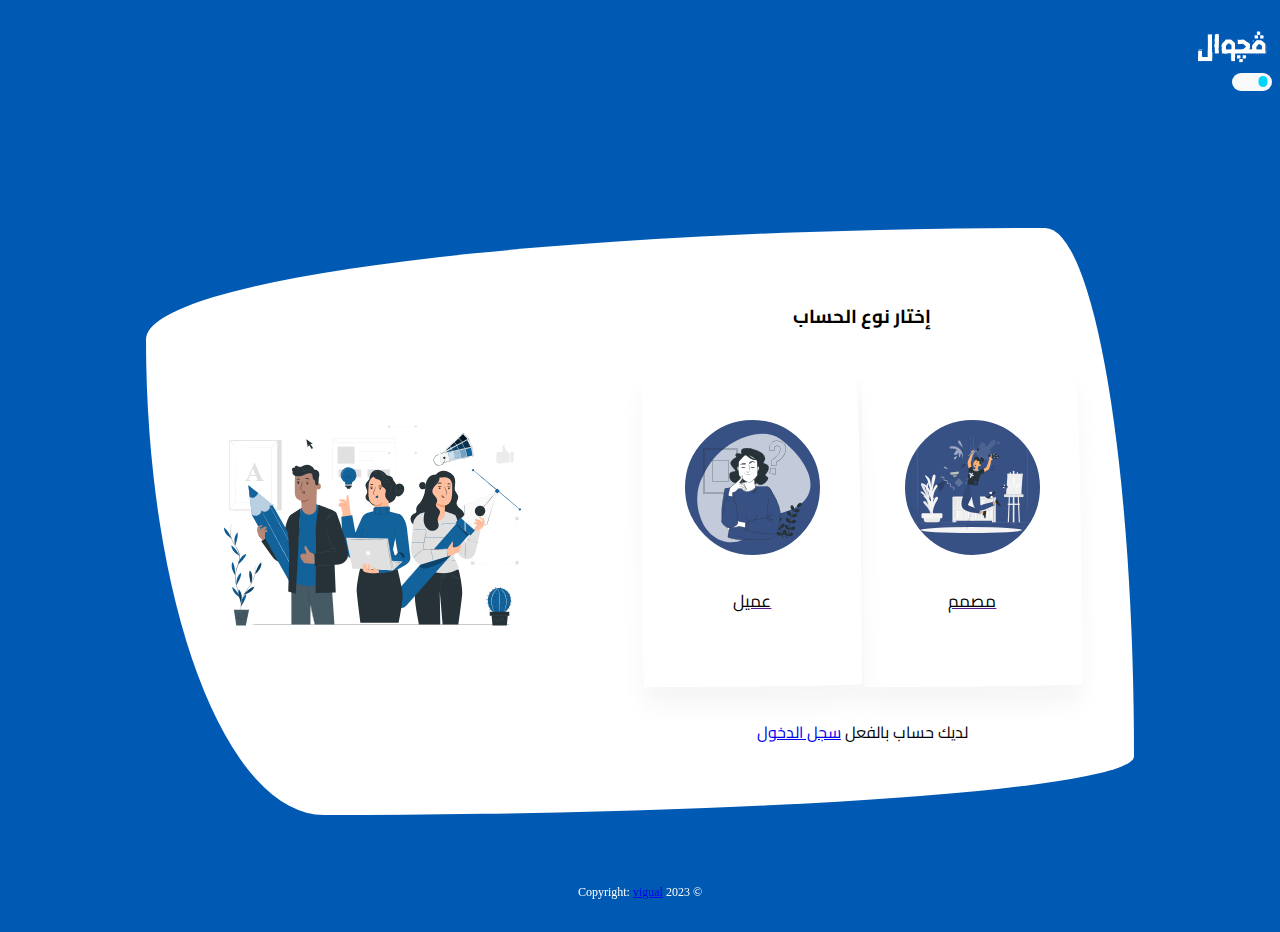
==== choose.html @ bb4239e5 "choose new desing" ====
<!DOCTYPE html>
<html lang="en">
<head>
    <meta charset="UTF-8">
    <meta http-equiv="X-UA-Compatible" content="IE=edge">
    <meta name="viewport" content="width=device-width, initial-scale=1.0">
    <link href="bootstrap/css/bootstrap.min.css" rel="stylesheet">
    <link rel="stylesheet" href="base.css">
    <link rel="icon" type="img/vicon.png" href="/img/vicon.png">

    <title>اختار المستخدم</title>
</head>


<body dir="rtl">
    
    <!-- ======= Header ======= -->
    <header id="header" class="fixed-top header-transparent">
      <div class="container d-flex align-items-center justify-content-between">
        <div class="logo">
          <a href="index.html"
            ><span><img src="img/Vlogo.png" height="220" /></span
          ></a>
        </div>
      <label class="switch">
          <input type="checkbox">
          <span class="slider"></span>
      </label>
      </div>


    </header>
    <!-- End Header -->
  
  
  <main id="main">
    
    <div class="main-container">
      <div class="grid-container-choose">
        <div class="leftchoose" >  
            <h3 class=" titleform d-flex justify-content-center ">إختار نوع الحساب</h3>
              
 
            <div class="choose-area">
                <a href="" id="frbtn"  onclick="frbtn();">
                  <div class="card wallet">
                    
                      <div class="overlay"></div>
                      <div class="circle">
                        
                        <svg class="animated" id="freepik_stories-creative-thinking" xmlns="http://www.w3.org/2000/svg" viewBox="0 0 500 500" version="1.1" xmlns:xlink="http://www.w3.org/1999/xlink" xmlns:svgjs="http://svgjs.com/svgjs"><style>svg#freepik_stories-creative-thinking:not(.animated) .animable {opacity: 0;}svg#freepik_stories-creative-thinking.animated #freepik--background-complete--inject-212 {animation: 1s 1 forwards cubic-bezier(.36,-0.01,.5,1.38) zoomOut;animation-delay: 0s;}svg#freepik_stories-creative-thinking.animated #freepik--Shadow--inject-212 {animation: 1s 1 forwards cubic-bezier(.36,-0.01,.5,1.38) slideLeft;animation-delay: 0s;}svg#freepik_stories-creative-thinking.animated #freepik--Elements--inject-212 {animation: 1s 1 forwards cubic-bezier(.36,-0.01,.5,1.38) fadeIn;animation-delay: 0s;}svg#freepik_stories-creative-thinking.animated #freepik--light-bulb--inject-212 {animation: 1s 1 forwards cubic-bezier(.36,-0.01,.5,1.38) slideUp;animation-delay: 0s;}svg#freepik_stories-creative-thinking.animated #freepik--Character--inject-212 {animation: 1s 1 forwards cubic-bezier(.36,-0.01,.5,1.38) slideLeft;animation-delay: 0s;}svg#freepik_stories-creative-thinking.animated #freepik--Music--inject-212 {animation: 1s 1 forwards cubic-bezier(.36,-0.01,.5,1.38) zoomIn;animation-delay: 0s;}            @keyframes zoomOut {                0% {                    opacity: 0;                    transform: scale(1.5);                }                100% {                    opacity: 1;                    transform: scale(1);                }            }                    @keyframes slideLeft {                0% {                    opacity: 0;                    transform: translateX(-30px);                }                100% {                    opacity: 1;                    transform: translateX(0);                }            }                    @keyframes fadeIn {                0% {                    opacity: 0;                }                100% {                    opacity: 1;                }            }                    @keyframes slideUp {                0% {                    opacity: 0;                    transform: translateY(30px);                }                100% {                    opacity: 1;                    transform: inherit;                }            }                    @keyframes zoomIn {                0% {                    opacity: 0;                    transform: scale(0.5);                }                100% {                    opacity: 1;                    transform: scale(1);                }            }        </style><g id="freepik--background-complete--inject-212" class="animable" style="transform-origin: 250px 228.23px;"><rect x="416.78" y="398.49" width="33.12" height="0.25" style="fill: rgb(235, 235, 235); transform-origin: 433.34px 398.615px;" id="elc2bjkxw6ih6" class="animable"></rect><rect x="322.53" y="401.21" width="8.69" height="0.25" style="fill: rgb(235, 235, 235); transform-origin: 326.875px 401.335px;" id="el07sd6wnhdd3j" class="animable"></rect><rect x="396.59" y="389.21" width="19.19" height="0.25" style="fill: rgb(235, 235, 235); transform-origin: 406.185px 389.335px;" id="elyhimvykmq8n" class="animable"></rect><rect x="52.46" y="390.89" width="43.19" height="0.25" style="fill: rgb(235, 235, 235); transform-origin: 74.055px 391.015px;" id="elxmlm6v12dcm" class="animable"></rect><rect x="104.56" y="390.89" width="6.33" height="0.25" style="fill: rgb(235, 235, 235); transform-origin: 107.725px 391.015px;" id="elwp920eyk4n" class="animable"></rect><rect x="131.47" y="395.11" width="93.68" height="0.25" style="fill: rgb(235, 235, 235); transform-origin: 178.31px 395.235px;" id="elueoxbfmaaq" class="animable"></rect><path d="M237,337.8H43.92a5.71,5.71,0,0,1-5.71-5.71V60.66A5.71,5.71,0,0,1,43.92,55H237a5.71,5.71,0,0,1,5.71,5.71V332.09A5.71,5.71,0,0,1,237,337.8ZM43.92,55.2a5.47,5.47,0,0,0-5.46,5.46V332.09a5.47,5.47,0,0,0,5.46,5.46H237a5.47,5.47,0,0,0,5.46-5.46V60.66A5.47,5.47,0,0,0,237,55.2Z" style="fill: rgb(235, 235, 235); transform-origin: 140.46px 196.4px;" id="elgjzb7s3e7ak" class="animable"></path><path d="M453.31,337.8H260.21a5.72,5.72,0,0,1-5.71-5.71V60.66A5.72,5.72,0,0,1,260.21,55h193.1A5.71,5.71,0,0,1,459,60.66V332.09A5.71,5.71,0,0,1,453.31,337.8ZM260.21,55.2a5.47,5.47,0,0,0-5.46,5.46V332.09a5.47,5.47,0,0,0,5.46,5.46h193.1a5.47,5.47,0,0,0,5.46-5.46V60.66a5.47,5.47,0,0,0-5.46-5.46Z" style="fill: rgb(235, 235, 235); transform-origin: 356.75px 196.4px;" id="elm5crcpo3w" class="animable"></path><rect y="382.4" width="500" height="0.25" style="fill: rgb(235, 235, 235); transform-origin: 250px 382.525px;" id="elily1d2j0gc" class="animable"></rect><rect x="251.51" y="290.46" width="75.81" height="81.59" style="fill: rgb(230, 230, 230); transform-origin: 289.415px 331.255px;" id="ela1005otdm24" class="animable"></rect><rect x="329.36" y="284.39" width="9.53" height="98.25" style="fill: rgb(230, 230, 230); transform-origin: 334.125px 333.515px;" id="el8nhiwotd22n" class="animable"></rect><rect x="263.57" y="296.89" width="6.21" height="30.49" style="fill: rgb(250, 250, 250); transform-origin: 266.675px 312.135px;" id="eluetu9p9kek" class="animable"></rect><rect x="289.33" y="296.89" width="6.21" height="30.49" style="fill: rgb(245, 245, 245); transform-origin: 292.435px 312.135px;" id="eltm3p71wtmns" class="animable"></rect><rect x="269.78" y="299.03" width="6.21" height="28.35" style="fill: rgb(245, 245, 245); transform-origin: 272.885px 313.205px;" id="elgx7d6irnjek" class="animable"></rect><rect x="283.12" y="299.03" width="6.21" height="28.35" style="fill: rgb(250, 250, 250); transform-origin: 286.225px 313.205px;" id="elk1t6x4568eh" class="animable"></rect><rect x="279.1" y="296.89" width="4.01" height="30.49" style="fill: rgb(235, 235, 235); transform-origin: 281.105px 312.135px;" id="el2grvceeglex" class="animable"></rect><rect x="276" y="299.03" width="3.11" height="28.35" style="fill: rgb(250, 250, 250); transform-origin: 277.555px 313.205px;" id="el71rqh8idrcu" class="animable"></rect><rect x="295.54" y="296.89" width="6.21" height="30.49" style="fill: rgb(235, 235, 235); transform-origin: 298.645px 312.135px;" id="elm6dskfxr2ms" class="animable"></rect><rect x="301.75" y="299.03" width="6.21" height="28.35" style="fill: rgb(230, 230, 230); transform-origin: 304.855px 313.205px;" id="elfbi7pd3f5sa" class="animable"></rect><rect x="315.08" y="299.03" width="6.21" height="28.35" style="fill: rgb(230, 230, 230); transform-origin: 318.185px 313.205px;" id="elehnw8xn22xk" class="animable"></rect><rect x="311.07" y="296.89" width="4.01" height="30.49" style="fill: rgb(250, 250, 250); transform-origin: 313.075px 312.135px;" id="elxdbqsjlxh5d" class="animable"></rect><rect x="307.96" y="299.03" width="3.11" height="28.35" style="fill: rgb(235, 235, 235); transform-origin: 309.515px 313.205px;" id="el2rclcc15cz2" class="animable"></rect><rect x="321.29" y="297.61" width="3.11" height="29.77" style="fill: rgb(250, 250, 250); transform-origin: 322.845px 312.495px;" id="elymi4nn164di" class="animable"></rect><g id="el2qlfig3l85v"><rect x="318.19" y="337.75" width="6.21" height="30.49" style="fill: rgb(250, 250, 250); transform-origin: 321.295px 352.995px; transform: rotate(180deg);" class="animable"></rect></g><g id="ellrxq02xv9k"><rect x="292.43" y="337.75" width="6.21" height="30.49" style="fill: rgb(250, 250, 250); transform-origin: 295.535px 352.995px; transform: rotate(180deg);" class="animable"></rect></g><g id="elj87jf895xp8"><rect x="311.98" y="339.9" width="6.21" height="28.35" style="fill: rgb(240, 240, 240); transform-origin: 315.085px 354.075px; transform: rotate(180deg);" class="animable"></rect></g><g id="elh3floibbeei"><rect x="298.64" y="339.9" width="6.21" height="28.35" style="fill: rgb(235, 235, 235); transform-origin: 301.745px 354.075px; transform: rotate(180deg);" class="animable"></rect></g><g id="elnevyqowcacl"><rect x="304.86" y="337.75" width="4.01" height="30.49" style="fill: rgb(250, 250, 250); transform-origin: 306.865px 352.995px; transform: rotate(180deg);" class="animable"></rect></g><g id="el8nak042ghga"><rect x="308.87" y="339.9" width="3.11" height="28.35" style="fill: rgb(245, 245, 245); transform-origin: 310.425px 354.075px; transform: rotate(180deg);" class="animable"></rect></g><g id="el0m0ki7bm6szj"><rect x="286.22" y="337.75" width="6.21" height="30.49" style="fill: rgb(235, 235, 235); transform-origin: 289.325px 352.995px; transform: rotate(180deg);" class="animable"></rect></g><g id="elfvo8hl8vru"><rect x="280.01" y="339.9" width="6.21" height="28.35" style="fill: rgb(245, 245, 245); transform-origin: 283.115px 354.075px; transform: rotate(180deg);" class="animable"></rect></g><g id="elevjcmsxxb4"><rect x="266.68" y="339.9" width="6.21" height="28.35" style="fill: rgb(230, 230, 230); transform-origin: 269.785px 354.075px; transform: rotate(180deg);" class="animable"></rect></g><g id="eljdteqcqk5"><rect x="272.89" y="337.75" width="4.01" height="30.49" style="fill: rgb(250, 250, 250); transform-origin: 274.895px 352.995px; transform: rotate(180deg);" class="animable"></rect></g><g id="elwuec5hrf7rk"><rect x="259.56" y="337.75" width="4.01" height="30.49" style="fill: rgb(250, 250, 250); transform-origin: 261.565px 352.995px; transform: rotate(180deg);" class="animable"></rect></g><g id="el2kj4ceismph"><rect x="276.9" y="339.9" width="3.11" height="28.35" style="fill: rgb(235, 235, 235); transform-origin: 278.455px 354.075px; transform: rotate(180deg);" class="animable"></rect></g><g id="eld37hiaw5k8"><rect x="263.57" y="338.48" width="3.11" height="29.77" style="fill: rgb(240, 240, 240); transform-origin: 265.125px 353.365px; transform: rotate(180deg);" class="animable"></rect></g><path d="M326.93,284.39H249.11v92.75h75.28v5.51h5.08V284.39Zm-2.54,83.86H253.9V332.49h70.49Zm0-40.84H253.9V293.29h70.49Z" style="fill: rgb(240, 240, 240); transform-origin: 289.29px 333.52px;" id="elwruor4vrt1" class="animable"></path><g id="el0k2rw2mlc00e"><rect x="175.58" y="290.46" width="75.81" height="81.59" style="fill: rgb(230, 230, 230); transform-origin: 213.485px 331.255px; transform: rotate(180deg);" class="animable"></rect></g><g id="elpzko0p768h"><rect x="178.49" y="376.14" width="9.53" height="6.5" style="fill: rgb(230, 230, 230); transform-origin: 183.255px 379.39px; transform: rotate(180deg);" class="animable"></rect></g><g id="elqpen4clywf"><rect x="242.62" y="296.89" width="6.21" height="30.49" style="fill: rgb(250, 250, 250); transform-origin: 245.725px 312.135px; transform: rotate(180deg);" class="animable"></rect></g><g id="elcu4kdlhkgyi"><rect x="216.86" y="296.89" width="6.21" height="30.49" style="fill: rgb(245, 245, 245); transform-origin: 219.965px 312.135px; transform: rotate(180deg);" class="animable"></rect></g><g id="el0h1qweevz7mn"><rect x="236.41" y="299.03" width="6.21" height="28.35" style="fill: rgb(245, 245, 245); transform-origin: 239.515px 313.205px; transform: rotate(180deg);" class="animable"></rect></g><g id="eli6eiq9qkx5a"><rect x="223.07" y="299.03" width="6.21" height="28.35" style="fill: rgb(250, 250, 250); transform-origin: 226.175px 313.205px; transform: rotate(180deg);" class="animable"></rect></g><g id="elg2ktb885dgq"><rect x="229.29" y="296.89" width="4.01" height="30.49" style="fill: rgb(235, 235, 235); transform-origin: 231.295px 312.135px; transform: rotate(180deg);" class="animable"></rect></g><g id="elwzmx80556yb"><rect x="233.3" y="299.03" width="3.11" height="28.35" style="fill: rgb(250, 250, 250); transform-origin: 234.855px 313.205px; transform: rotate(180deg);" class="animable"></rect></g><g id="el1z8hg0q3k2a"><rect x="214.75" y="296.89" width="6.21" height="30.49" style="fill: rgb(235, 235, 235); transform-origin: 217.855px 312.135px; transform: rotate(180deg);" class="animable"></rect></g><g id="el7g3nuru81ao"><rect x="208.54" y="299.03" width="6.21" height="28.35" style="fill: rgb(230, 230, 230); transform-origin: 211.645px 313.205px; transform: rotate(180deg);" class="animable"></rect></g><g id="elx9yh20mw0r"><rect x="195.2" y="299.03" width="6.21" height="28.35" style="fill: rgb(230, 230, 230); transform-origin: 198.305px 313.205px; transform: rotate(180deg);" class="animable"></rect></g><g id="el6vfhdmz7pyv"><rect x="201.42" y="296.89" width="4.01" height="30.49" style="fill: rgb(250, 250, 250); transform-origin: 203.425px 312.135px; transform: rotate(180deg);" class="animable"></rect></g><g id="el4tmvkv0g2a6"><rect x="205.43" y="299.03" width="3.11" height="28.35" style="fill: rgb(235, 235, 235); transform-origin: 206.985px 313.205px; transform: rotate(180deg);" class="animable"></rect></g><g id="elk3taqou1zql"><rect x="192.1" y="297.61" width="3.11" height="29.77" style="fill: rgb(245, 245, 245); transform-origin: 193.655px 312.495px; transform: rotate(180deg);" class="animable"></rect></g><rect x="189.18" y="337.75" width="6.21" height="30.49" style="fill: rgb(250, 250, 250); transform-origin: 192.285px 352.995px;" id="elr0mn7ctwp4s" class="animable"></rect><rect x="214.94" y="337.75" width="6.21" height="30.49" style="fill: rgb(250, 250, 250); transform-origin: 218.045px 352.995px;" id="eltosc7775l1" class="animable"></rect><rect x="195.39" y="339.9" width="6.21" height="28.35" style="fill: rgb(245, 245, 245); transform-origin: 198.495px 354.075px;" id="el0rukq4jto408" class="animable"></rect><rect x="208.72" y="339.9" width="6.21" height="28.35" style="fill: rgb(235, 235, 235); transform-origin: 211.825px 354.075px;" id="ellyo97if1smp" class="animable"></rect><rect x="204.71" y="337.75" width="4.01" height="30.49" style="fill: rgb(250, 250, 250); transform-origin: 206.715px 352.995px;" id="eljdi1kiwv2h" class="animable"></rect><rect x="201.6" y="339.9" width="3.11" height="28.35" style="fill: rgb(245, 245, 245); transform-origin: 203.155px 354.075px;" id="elu1eta369qj" class="animable"></rect><rect x="217.05" y="337.75" width="6.21" height="30.49" style="fill: rgb(235, 235, 235); transform-origin: 220.155px 352.995px;" id="el1ukmkpjx0wt" class="animable"></rect><rect x="223.26" y="339.9" width="6.21" height="28.35" style="fill: rgb(245, 245, 245); transform-origin: 226.365px 354.075px;" id="eltglg3yrd1l" class="animable"></rect><rect x="236.59" y="339.9" width="6.21" height="28.35" style="fill: rgb(230, 230, 230); transform-origin: 239.695px 354.075px;" id="elthb6rap07yr" class="animable"></rect><rect x="232.58" y="337.75" width="4.01" height="30.49" style="fill: rgb(250, 250, 250); transform-origin: 234.585px 352.995px;" id="el4r2wasf0zrc" class="animable"></rect><rect x="245.09" y="337.75" width="4.01" height="30.49" style="fill: rgb(250, 250, 250); transform-origin: 247.095px 352.995px;" id="elp6jad0wmlp" class="animable"></rect><rect x="229.47" y="339.9" width="3.11" height="28.35" style="fill: rgb(235, 235, 235); transform-origin: 231.025px 354.075px;" id="elaun1dua87fe" class="animable"></rect><rect x="242.81" y="338.48" width="3.11" height="29.77" style="fill: rgb(235, 235, 235); transform-origin: 244.365px 353.365px;" id="el87cd9k58q0h" class="animable"></rect><path d="M173.42,284.39v98.26h5.08v-5.51h75.28V284.39H173.42Zm5.08,48.1H249v35.76H178.5Zm0-39.2H249v34.12H178.5Z" style="fill: rgb(240, 240, 240); transform-origin: 213.6px 333.52px;" id="elsln2sw2pnqb" class="animable"></path><rect x="403.78" y="186.52" width="6.18" height="196.12" style="fill: rgb(235, 235, 235); transform-origin: 406.87px 284.58px;" id="elwnyiyao2g0a" class="animable"></rect><polygon points="388.97 382.65 384.53 382.65 392.28 191.52 396.71 191.52 388.97 382.65" style="fill: rgb(235, 235, 235); transform-origin: 390.62px 287.085px;" id="el78qz5ofyynb" class="animable"></polygon><polygon points="426.53 382.65 430.96 382.65 423.22 191.52 418.78 191.52 426.53 382.65" style="fill: rgb(235, 235, 235); transform-origin: 424.87px 287.085px;" id="eluf5q100dgh" class="animable"></polygon><polygon points="436.1 276.92 378.18 276.92 383.76 197.16 441.68 197.16 436.1 276.92" style="fill: rgb(240, 240, 240); transform-origin: 409.93px 237.04px;" id="elw3d9g3m314o" class="animable"></polygon><polygon points="383.2 205.07 391.66 197.16 383.76 197.16 383.2 205.07" style="fill: rgb(230, 230, 230); transform-origin: 387.43px 201.115px;" id="elb9b7jfm4319" class="animable"></polygon><polygon points="433.77 197.16 441.13 205.07 441.68 197.16 433.77 197.16" style="fill: rgb(230, 230, 230); transform-origin: 437.725px 201.115px;" id="elqob1wyhsj9" class="animable"></polygon><polygon points="378.18 276.92 386.09 276.92 378.73 269.01 378.18 276.92" style="fill: rgb(230, 230, 230); transform-origin: 382.135px 272.965px;" id="elywoo5dmbgtj" class="animable"></polygon><polygon points="436.66 269.01 428.2 276.92 436.1 276.92 436.66 269.01" style="fill: rgb(230, 230, 230); transform-origin: 432.43px 272.965px;" id="el7dq5b44hgkh" class="animable"></polygon><path d="M400,258s-16.94-17.41-10.94-23.48S400,258,400,258Z" style="fill: rgb(245, 245, 245); transform-origin: 393.887px 245.849px;" id="elzjemdru11zb" class="animable"></path><path d="M404.2,250.13s-3.29-38.7,5.64-37.7S404.2,250.13,404.2,250.13Z" style="fill: rgb(250, 250, 250); transform-origin: 408.172px 231.27px;" id="el6jk5pd4cp7o" class="animable"></path><path d="M410.26,254.33S421,233,429.78,237,410.26,254.33,410.26,254.33Z" style="fill: rgb(250, 250, 250); transform-origin: 420.865px 245.415px;" id="el7t6azbkailk" class="animable"></path><rect x="370.49" y="275.98" width="74.03" height="10.51" style="fill: rgb(230, 230, 230); transform-origin: 407.505px 281.235px;" id="el171vy0aa76s" class="animable"></rect><rect x="384.63" y="311.49" width="46.06" height="5.01" style="fill: rgb(240, 240, 240); transform-origin: 407.66px 313.995px;" id="el7xl59912gi" class="animable"></rect><path d="M94.38,350.14s-7.28-34.39,6-53-12-.22-14.89,17.22c0,0-4.35-31.18,8.51-53.12s-11.2-3.93-13.24,18.68c0,0-3.94-27.82,2-43.46s-4.37-5.58-8.32,4.22,1.23,34.07,1.23,34.07-10.31-44.87-20.07-41.3,14.59,33,18,48.27c0,0-11.51-20.59-20.24-16.3S66.8,271.81,77,302.5l3.58,14.39S70,296.58,63.05,303,83.59,320.46,90,351.24Z" style="fill: rgb(235, 235, 235); transform-origin: 77.7889px 289.789px;" id="elf7kivd59n7o" class="animable"></path><path d="M63.86,360.65h63a0,0,0,0,1,0,0v11a11,11,0,0,1-11,11h-41a11,11,0,0,1-11-11v-11A0,0,0,0,1,63.86,360.65Z" style="fill: rgb(235, 235, 235); transform-origin: 95.36px 371.65px;" id="elco87oxyy9l5" class="animable"></path><rect x="55.61" y="347.95" width="79.5" height="19.7" rx="4.21" style="fill: rgb(245, 245, 245); transform-origin: 95.36px 357.8px;" id="elu1uny8u9qi" class="animable"></rect><path d="M93,352.12s-1.53-43.36-23-61.73,14.29-3.82,23,16.2c0,0-4.08-38.65-26-61.09s12.25-8,21.43,18.43c0,0-3.57-34.5-15.3-51.47s3.57-8,11.22,2.58S93,256.21,93,256.21s-1-56.82,11.74-55.45S97,244.6,97.54,263.93c0,0,7.66-28.09,19.39-25.56s-14.28,11.72-17.35,51.51v18.3s6.64-27.48,16.84-21.87-19.39,27-17.86,65.81Z" style="fill: rgb(245, 245, 245); transform-origin: 89.8685px 276.428px;" id="elercj9mo4t8" class="animable"></path></g><g id="freepik--Shadow--inject-212" class="animable" style="transform-origin: 245.18px 412.39px;"><ellipse id="freepik--path--inject-212" cx="245.18" cy="412.39" rx="193.89" ry="11.32" style="fill: rgb(245, 245, 245); transform-origin: 245.18px 412.39px;" class="animable"></ellipse></g><g id="freepik--Elements--inject-212" class="animable" style="transform-origin: 239.14px 174.363px;"><polygon points="127.18 268.16 113.47 236.36 155.89 218.07 127.18 268.16" style="fill: rgb(56, 81, 133); transform-origin: 134.68px 243.115px;" id="elqmiuwgfqdbb" class="animable"></polygon><g id="elahnmcs7gmxq"><polygon points="127.18 268.16 113.47 236.36 155.89 218.07 127.18 268.16" style="opacity: 0.2; transform-origin: 134.68px 243.115px;" class="animable"></polygon></g><path d="M190.34,274a17.39,17.39,0,1,1-31.9-13.87Z" style="fill: rgb(56, 81, 133); transform-origin: 173.669px 272.294px;" id="elux6ztlmcsnb" class="animable"></path><path d="M180.13,260.85h-2.4V251a1.56,1.56,0,0,0-1.55-1.55h-7.1a4,4,0,0,1-4-3.95v-7.1a1.56,1.56,0,0,0-1.55-1.55h-7.1a4,4,0,0,1-3.95-3.95v-7.1a1.56,1.56,0,0,0-1.55-1.55h-7.1a4,4,0,0,1-3.95-4v-7.1a1.56,1.56,0,0,0-1.56-1.55h-9.88v-2.4h9.88a4,4,0,0,1,4,3.95v7.1a1.54,1.54,0,0,0,1.55,1.55H151a4,4,0,0,1,4,3.95v7.1a1.54,1.54,0,0,0,1.55,1.55h7.1a4,4,0,0,1,3.95,4v7.1a1.54,1.54,0,0,0,1.55,1.55h7.1a4,4,0,0,1,3.95,4Z" style="fill: rgb(56, 81, 133); transform-origin: 154.32px 235.025px;" id="elyy8qhpd4mm" class="animable"></path><g id="eldf9naxbr9f"><g style="opacity: 0.5; transform-origin: 154.32px 235.025px;" class="animable"><path d="M180.13,260.85h-2.4V251a1.56,1.56,0,0,0-1.55-1.55h-7.1a4,4,0,0,1-4-3.95v-7.1a1.56,1.56,0,0,0-1.55-1.55h-7.1a4,4,0,0,1-3.95-3.95v-7.1a1.56,1.56,0,0,0-1.55-1.55h-7.1a4,4,0,0,1-3.95-4v-7.1a1.56,1.56,0,0,0-1.56-1.55h-9.88v-2.4h9.88a4,4,0,0,1,4,3.95v7.1a1.54,1.54,0,0,0,1.55,1.55H151a4,4,0,0,1,4,3.95v7.1a1.54,1.54,0,0,0,1.55,1.55h7.1a4,4,0,0,1,3.95,4v7.1a1.54,1.54,0,0,0,1.55,1.55h7.1a4,4,0,0,1,3.95,4Z" style="fill: rgb(255, 255, 255); transform-origin: 154.32px 235.025px;" id="elujl8subeazo" class="animable"></path></g></g><g id="el3jd9wie0zt3"><rect x="185.91" y="219.72" width="23.74" height="23.74" style="fill: rgb(56, 81, 133); transform-origin: 197.78px 231.59px; transform: rotate(45deg);" class="animable"></rect></g><g id="elx324mzxncn"><rect x="185.91" y="219.72" width="23.74" height="23.74" style="fill: rgb(255, 255, 255); opacity: 0.2; transform-origin: 197.78px 231.59px; transform: rotate(45deg);" class="animable"></rect></g><path d="M274.84,145.33c-3.78-13.23-7-29.63-20.83-26.46-7.55,1.74-5.51-8.85-5-12.51s4.58-6.94,7.85-5.23c1.43.75,2.34,2.22,3.64,3.18,3.23,2.37,8.08.86,10.72-2.15s3.67-7.06,4.74-10.92,2.4-7.88,5.42-10.51a10.93,10.93,0,0,1,17,13.1c5.49-.54,9.85-4.84,13.09-9.31s6-9.49,10.43-12.76,11.4-4.08,15.1,0c3.95,4.36,2,11.58-1.92,16S325.72,95,321.78,99.41s-6.06,11.51-2.24,16c2.91,3.42,7.9,3.85,12.25,5s9,3.66,10.82,7.9-.31,10.25-4.87,11c-5.2.86-8.9-4.73-11.39-9.38s-7.13-9.89-12-7.91c-5.09,2.06-4.48,9.47-2.45,14.58a82.5,82.5,0,0,0,8.81,16.5c2.37,3.44,5,8,2.57,11.39-2.75,3.74-9.1,1.44-11.44-2.56-3.46-6-3-20.25-13.23-19.18-2.67.28-4.9,3.11-7.51,3.83C286.43,147.84,276.12,149.81,274.84,145.33Z" style="fill: rgb(56, 81, 133); transform-origin: 295.817px 117.69px;" id="elbz7fmy5nqh" class="animable"></path><g id="eli9mpq6uks6"><path d="M274.84,145.33c-3.78-13.23-7-29.63-20.83-26.46-7.55,1.74-5.51-8.85-5-12.51s4.58-6.94,7.85-5.23c1.43.75,2.34,2.22,3.64,3.18,3.23,2.37,8.08.86,10.72-2.15s3.67-7.06,4.74-10.92,2.4-7.88,5.42-10.51a10.93,10.93,0,0,1,17,13.1c5.49-.54,9.85-4.84,13.09-9.31s6-9.49,10.43-12.76,11.4-4.08,15.1,0c3.95,4.36,2,11.58-1.92,16S325.72,95,321.78,99.41s-6.06,11.51-2.24,16c2.91,3.42,7.9,3.85,12.25,5s9,3.66,10.82,7.9-.31,10.25-4.87,11c-5.2.86-8.9-4.73-11.39-9.38s-7.13-9.89-12-7.91c-5.09,2.06-4.48,9.47-2.45,14.58a82.5,82.5,0,0,0,8.81,16.5c2.37,3.44,5,8,2.57,11.39-2.75,3.74-9.1,1.44-11.44-2.56-3.46-6-3-20.25-13.23-19.18-2.67.28-4.9,3.11-7.51,3.83C286.43,147.84,276.12,149.81,274.84,145.33Z" style="fill: rgb(255, 255, 255); opacity: 0.1; transform-origin: 295.817px 117.69px;" class="animable"></path></g><path d="M358.63,111a3.12,3.12,0,0,0,.61,2.48,2.85,2.85,0,0,0,2.12,1.2,3.91,3.91,0,0,0,3.45-3.42,2.62,2.62,0,0,0-1.27-2.14A3.29,3.29,0,0,0,358.63,111Z" style="fill: rgb(56, 81, 133); transform-origin: 361.695px 111.649px;" id="el0wmhgaytlvg" class="animable"></path><path d="M340.94,163.23a2.3,2.3,0,0,0,.46,1.83A2.06,2.06,0,0,0,343,166a2.45,2.45,0,0,0,1.77-.88,2.51,2.51,0,0,0,.78-1.65,1.94,1.94,0,0,0-.94-1.58A2.45,2.45,0,0,0,340.94,163.23Z" style="fill: rgb(56, 81, 133); transform-origin: 343.227px 163.749px;" id="els857zmynzg" class="animable"></path><path d="M293.2,68.41a6.24,6.24,0,0,0,.89,4.34,4.06,4.06,0,0,0,3.08,2.1,4.64,4.64,0,0,0,3.49-2.1,6.38,6.38,0,0,0,1.52-3.89,4.84,4.84,0,0,0-1.84-3.74C297.79,63.18,293.9,64.67,293.2,68.41Z" style="fill: rgb(56, 81, 133); transform-origin: 297.65px 69.5591px;" id="el98iydin41ic" class="animable"></path><path d="M342.49,79.44a6.14,6.14,0,0,0,1.23,5A5.73,5.73,0,0,0,348,86.81,7.84,7.84,0,0,0,354.85,80a5.27,5.27,0,0,0-2.53-4.28C348.8,73.47,343.45,75.17,342.49,79.44Z" style="fill: rgb(56, 81, 133); transform-origin: 348.614px 80.7671px;" id="el5hqhklc0nis" class="animable"></path><g id="el9jgyovej2w"><path d="M342.49,79.44a6.14,6.14,0,0,0,1.23,5A5.73,5.73,0,0,0,348,86.81,7.84,7.84,0,0,0,354.85,80a5.27,5.27,0,0,0-2.53-4.28C348.8,73.47,343.45,75.17,342.49,79.44Z" style="fill: rgb(255, 255, 255); opacity: 0.1; transform-origin: 348.614px 80.7671px;" class="animable"></path></g><path d="M224.53,108.2s1.41-41.18,17-38.52S224.53,108.2,224.53,108.2Z" style="fill: rgb(56, 81, 133); transform-origin: 235.142px 88.8782px;" id="el03sjf7h4ggdk" class="animable"></path><path d="M213.19,97.32S189,78.48,196.32,71.81,213.19,97.32,213.19,97.32Z" style="fill: rgb(56, 81, 133); transform-origin: 204.065px 84.1099px;" id="el8f1gno0f8x6" class="animable"></path><g id="el2bsvqaolorb"><path d="M213.19,97.32S189,78.48,196.32,71.81,213.19,97.32,213.19,97.32Z" style="fill: rgb(255, 255, 255); opacity: 0.5; transform-origin: 204.065px 84.1099px;" class="animable"></path></g><path d="M202.72,178.2s10.51-23.65,19.25-18S202.72,178.2,202.72,178.2Z" style="fill: rgb(56, 81, 133); transform-origin: 213.19px 168.764px;" id="elo196o3i4f4" class="animable"></path><g id="elzpxzcr25np"><path d="M202.72,178.2s10.51-23.65,19.25-18S202.72,178.2,202.72,178.2Z" style="opacity: 0.2; transform-origin: 213.19px 168.764px;" class="animable"></path></g><path d="M156.81,180.09s-10.93-13.54-15.63-8.37S156.81,180.09,156.81,180.09Z" style="fill: rgb(56, 81, 133); transform-origin: 148.642px 175.317px;" id="el1hvyn5eqhuj" class="animable"></path><g id="elbgy75e2yzoh"><path d="M156.81,180.09s-10.93-13.54-15.63-8.37S156.81,180.09,156.81,180.09Z" style="fill: rgb(255, 255, 255); opacity: 0.5; transform-origin: 148.642px 175.317px;" class="animable"></path></g></g><g id="freepik--light-bulb--inject-212" class="animable" style="transform-origin: 171.055px 151.483px;"><path d="M213.45,126.61a39.68,39.68,0,1,0-78.82,9.31c1.87,15.78,15.69,25,25.11,36.55,2.92,3.58,4.36,18.09,4.36,18.09l33.42-3.95s-2-14.45,0-18.61C204,154.57,215.31,142.4,213.45,126.61Z" style="fill: rgb(56, 81, 133); transform-origin: 174.005px 141.071px;" id="el9r4x38uswx" class="animable"></path><g id="eluxznb345dd"><path d="M164.81,190.79h33.66a0,0,0,0,1,0,0v2.51a7.14,7.14,0,0,1-7.14,7.14H171.95a7.14,7.14,0,0,1-7.14-7.14v-2.51A0,0,0,0,1,164.81,190.79Z" style="fill: rgb(38, 50, 56); transform-origin: 181.64px 195.615px; transform: rotate(-6.74deg);" class="animable"></path></g><g id="elhi33sl0z2vi"><path d="M175.07,202.62H190.8a0,0,0,0,1,0,0v.73a7.14,7.14,0,0,1-7.14,7.14H182.2a7.14,7.14,0,0,1-7.14-7.14v-.73a0,0,0,0,1,0,0Z" style="fill: rgb(38, 50, 56); transform-origin: 182.93px 206.555px; transform: rotate(-6.73deg);" class="animable"></path></g><g id="elo393wan8mnk"><path d="M175.07,202.62H190.8a0,0,0,0,1,0,0v.73a7.14,7.14,0,0,1-7.14,7.14H182.2a7.14,7.14,0,0,1-7.14-7.14v-.73a0,0,0,0,1,0,0Z" style="fill: rgb(255, 255, 255); opacity: 0.5; transform-origin: 182.93px 206.555px; transform: rotate(-6.73deg);" class="animable"></path></g><path d="M213.45,126.61a39.69,39.69,0,0,0-28.33-33.46c-9.31-.9-23.47-1.31-22.77,4.59,1,8.76,20.55,2.73,25.51,7.06s-13.12,15.62-6.8,19.86,17.14-7.57,17.14-7.57-2.76,16.56,2,17.17,2.69-12.45,5.7-12.81,7.09,6.07,5.15,21.3A33.16,33.16,0,0,0,213.45,126.61Z" style="fill: rgb(56, 81, 133); transform-origin: 187.972px 117.689px;" id="el90yrj2blm8r" class="animable"></path><g id="elkhr0oq40z2"><path d="M213.45,126.61a39.69,39.69,0,0,0-28.33-33.46c-9.31-.9-23.47-1.31-22.77,4.59,1,8.76,20.55,2.73,25.51,7.06s-13.12,15.62-6.8,19.86,17.14-7.57,17.14-7.57-2.76,16.56,2,17.17,2.69-12.45,5.7-12.81,7.09,6.07,5.15,21.3A33.16,33.16,0,0,0,213.45,126.61Z" style="fill: rgb(255, 255, 255); opacity: 0.5; transform-origin: 187.972px 117.689px;" class="animable"></path></g><path d="M190.76,129.35S176,136.08,180.27,141.4,190.76,129.35,190.76,129.35Z" style="fill: rgb(56, 81, 133); transform-origin: 185.127px 135.881px;" id="eldu0bakznwme" class="animable"></path><g id="elrn7sza25fh"><path d="M190.76,129.35S176,136.08,180.27,141.4,190.76,129.35,190.76,129.35Z" style="fill: rgb(255, 255, 255); opacity: 0.7; transform-origin: 185.127px 135.881px;" class="animable"></path></g><path d="M147.78,93.19a50.2,50.2,0,0,0-6.09,5.29c-.33.35.2.88.53.53a49.36,49.36,0,0,1,5.93-5.17c.39-.29,0-.94-.37-.65Z" style="fill: rgb(56, 81, 133); transform-origin: 144.949px 96.1209px;" id="elcntvp1cr90g" class="animable"></path><path d="M136.08,105.49a48.53,48.53,0,0,0-7.35,31.25c.05.47.8.48.75,0a47.89,47.89,0,0,1,7.25-30.87c.26-.41-.39-.78-.65-.38Z" style="fill: rgb(56, 81, 133); transform-origin: 132.624px 121.207px;" id="elp4d5pal3q5e" class="animable"></path><g id="elfbwgmurwtio"><g style="opacity: 0.7; transform-origin: 181.64px 195.615px;" class="animable"><g id="elnigy7d8io2"><path d="M164.81,190.79h33.66a0,0,0,0,1,0,0v2.51a7.14,7.14,0,0,1-7.14,7.14H171.95a7.14,7.14,0,0,1-7.14-7.14v-2.51A0,0,0,0,1,164.81,190.79Z" style="fill: rgb(255, 255, 255); transform-origin: 181.64px 195.615px; transform: rotate(-6.74deg);" class="animable"></path></g></g></g></g><g id="freepik--Character--inject-212" class="animable" style="transform-origin: 282.534px 255.125px;"><polygon points="317.1 309.55 338.47 303.69 343.21 311.65 323.46 320.14 317.1 309.55" style="fill: rgb(255, 181, 115); transform-origin: 330.155px 311.915px;" id="eliz42saslggo" class="animable"></polygon><path d="M344.5,315.35c.54,1.09.9,2.31.62,2.91a.88.88,0,0,1-.92.43,1.18,1.18,0,0,1-.81-.41c-1.13-1.26-.91-5.2-.9-5.37a.23.23,0,0,1,.16-.21.25.25,0,0,1,.26.09A17.66,17.66,0,0,1,344.5,315.35Zm-1,2.24a1.15,1.15,0,0,0,.25.37.63.63,0,0,0,.49.27c.34,0,.43-.09.47-.19.37-.69-.72-2.91-1.74-4.44A10.59,10.59,0,0,0,343.49,317.59Z" style="fill: rgb(56, 81, 133); transform-origin: 343.842px 315.698px;" id="elngl1gicgbz" class="animable"></path><path d="M342.92,312.82a.15.15,0,0,1,0,.09c.05,1.28-.8,4.34-1.88,4.65-.24.09-.62.06-1-.49a1.72,1.72,0,0,1-.22-1.33c.36-1.58,2.61-3,2.72-3.06a.24.24,0,0,1,.23,0A.25.25,0,0,1,342.92,312.82Zm-2.48,3.92.05.12c.22.36.38.31.44.3.62-.24,1.42-2.37,1.52-3.78a5.5,5.5,0,0,0-2.11,2.51,1.19,1.19,0,0,0,.1.85Z" style="fill: rgb(56, 81, 133); transform-origin: 341.349px 315.125px;" id="elnziax8d6swh" class="animable"></path><path d="M341.23,312.5l-4.78-9.58a.85.85,0,0,1,.23-1.05l6.93-5.62a1.43,1.43,0,0,1,2,.19,1.45,1.45,0,0,1,.17.26c1.66,3.48,3,6.65,5.16,10.94,2.53,5.07,2.5,3.48,5.56,9.41,1.84,3.57-1.92,6.26-2.88,4.84-4.36-6.54-6.82-6.21-10.66-7.65A3.51,3.51,0,0,1,341.23,312.5Z" style="fill: rgb(38, 50, 56); transform-origin: 346.679px 309.102px;" id="el33uc3r0f8bi" class="animable"></path><g id="elsai0v2skv1"><polygon points="331.93 316.5 336.57 314.5 333.23 305.13 328.8 306.34 331.93 316.5" style="opacity: 0.1; transform-origin: 332.685px 310.815px;" class="animable"></polygon></g><polygon points="271.72 335.44 292.74 342.45 292.25 351.7 271.12 347.78 271.72 335.44" style="fill: rgb(255, 181, 115); transform-origin: 281.93px 343.57px;" id="eli2waic4w4eg" class="animable"></polygon><path d="M291.27,355.48c-.15,1.21-.53,2.43-1.1,2.77a.87.87,0,0,1-1-.15,1.18,1.18,0,0,1-.45-.79c-.24-1.68,2.13-4.83,2.23-5a.24.24,0,0,1,.26-.08.23.23,0,0,1,.16.21A16.84,16.84,0,0,1,291.27,355.48Zm-2.09,1.31a1.7,1.7,0,0,0,0,.45.66.66,0,0,0,.27.49c.26.21.41.16.5.11.69-.37,1-2.82,1-4.66A10.8,10.8,0,0,0,289.18,356.79Z" style="fill: rgb(56, 81, 133); transform-origin: 290.05px 355.282px;" id="eli2thoesv3c" class="animable"></path><path d="M291.37,352.51a.29.29,0,0,1,0,.09c-.67,1.1-3.08,3.17-4.14,2.82-.26-.06-.56-.29-.54-.94a1.74,1.74,0,0,1,.55-1.23c1.18-1.11,3.84-1,4-1a.23.23,0,0,1,.2.13A.29.29,0,0,1,291.37,352.51Zm-4.25,1.87,0,.13c0,.42.14.47.2.5.65.14,2.5-1.18,3.36-2.3a5.59,5.59,0,0,0-3.15.91,1.3,1.3,0,0,0-.39.76Z" style="fill: rgb(56, 81, 133); transform-origin: 289.064px 353.853px;" id="elfjf60awpt06" class="animable"></path><path d="M290.14,351.3l1.35-10.62a.86.86,0,0,1,.77-.75l8.89-.82a1.43,1.43,0,0,1,1.56,1.29,1.5,1.5,0,0,1,0,.3c-.55,3.82-1.19,7.2-1.79,12-.72,5.63.14,4.29-.61,10.91-.45,4-5.07,4.15-5.08,2.43,0-7.86-2.22-9-4.61-12.29A3.46,3.46,0,0,1,290.14,351.3Z" style="fill: rgb(38, 50, 56); transform-origin: 296.402px 353.093px;" id="elw858mjstvwc" class="animable"></path><g id="el840b6ckx735"><polygon points="278.3 349.11 283.35 350.04 285.37 339.99 281.43 338.68 278.3 349.11" style="opacity: 0.1; transform-origin: 281.835px 344.36px;" class="animable"></polygon></g><path d="M232.68,233.91s-8.88,15.67-19.88,52.67-3.67,49.67,31,58l33.33,5,2.67-12s-28.12-13.48-44.42-19.16a3.29,3.29,0,0,1-1.9-4.56c5.44-11.1,22.52-47.3,28.65-76.28Z" style="fill: rgb(56, 81, 133); transform-origin: 243.934px 291.745px;" id="elp70masvee" class="animable"></path><g id="elxt5cfpqug6c"><path d="M232.68,233.91s-8.88,15.67-19.88,52.67-3.67,49.67,31,58l33.33,5,2.67-12S251.42,324,235.15,318.34a3.07,3.07,0,0,1-1.77-4.27c5.32-10.84,22.58-47.32,28.75-76.49Z" style="opacity: 0.1; transform-origin: 243.934px 291.745px;" class="animable"></path></g><path d="M279.24,335.75l-3.82,15s2,2.25,4.38,1.19l3.31-15.32A2.59,2.59,0,0,0,279.24,335.75Z" style="fill: rgb(56, 81, 133); transform-origin: 279.265px 343.722px;" id="elp9vms7sylfn" class="animable"></path><g id="el2x8mweny538"><path d="M279.24,335.75l-3.82,15s2,2.25,4.38,1.19l3.31-15.32A2.59,2.59,0,0,0,279.24,335.75Z" style="fill: rgb(255, 255, 255); opacity: 0.6; transform-origin: 279.265px 343.722px;" class="animable"></path></g><path d="M241.46,245.58c1.28,17.89,7.34,51,12.34,70.67s18.33,23.66,32.33,21,36.67-16,46.33-19l-4-13s-31.38,6.12-44.73,12.17a2.75,2.75,0,0,1-3.88-2.52c0-14.41-1-58.24-13.72-77.32L241.46,235S241.28,242.94,241.46,245.58Z" style="fill: rgb(56, 81, 133); transform-origin: 286.92px 286.494px;" id="elju818eilt7" class="animable"></path><path d="M325.88,304.41l5.08,15.5a4.53,4.53,0,0,0,4-1.25l-5.08-15.33A3.1,3.1,0,0,0,325.88,304.41Z" style="fill: rgb(56, 81, 133); transform-origin: 330.42px 311.489px;" id="ela5r8su69r1b" class="animable"></path><g id="el6b75a9llbpu"><path d="M325.88,304.41l5.08,15.5a4.53,4.53,0,0,0,4-1.25l-5.08-15.33A3.1,3.1,0,0,0,325.88,304.41Z" style="fill: rgb(255, 255, 255); opacity: 0.6; transform-origin: 330.42px 311.489px;" class="animable"></path></g><path d="M246.3,173.41l-3-15.54a4.68,4.68,0,0,1,0-1.9l8-30.56,3.92-4.18a3.54,3.54,0,0,0,.83-2.27v-2.63a3.56,3.56,0,0,1,.18-1.13L257,113a3.52,3.52,0,0,0-2.28-4.48l-.48-.15a3.51,3.51,0,0,0-2.73.26l-4.62,2.51a3.53,3.53,0,0,0-1.83,2.93l-.41,9s-14,26-13.17,34.83,5,22.08,5,22.08A12.1,12.1,0,0,0,246.3,173.41Z" style="fill: rgb(255, 181, 115); transform-origin: 244.314px 144.093px;" id="elbinfqyeuro6" class="animable"></path><path d="M288.3,182.25l14.83-9.67,11.34-29-1.12-5.16a2.79,2.79,0,0,1,.27-1.92l1.55-2.92a2.83,2.83,0,0,1,2.49-1.5H318a2.8,2.8,0,0,0,1.51-.44l1.73-1.09a2.82,2.82,0,0,1,4,1.06l2.51,6.62a2.82,2.82,0,0,1-.68,3.48l-5.59,5.54S315.8,176.74,312.8,180s-19.34,11.42-19.34,11.42Z" style="fill: rgb(255, 181, 115); transform-origin: 308.189px 160.766px;" id="el8ohd0j3pqpn" class="animable"></path><path d="M251.3,180.91,249,173.08s1.67-3.5-1.33-3.5A27.91,27.91,0,0,0,233.13,180s-1.5,3.26,1,3.42l2.5,11.5S251.46,188.75,251.3,180.91Z" style="fill: rgb(38, 50, 56); transform-origin: 241.993px 182.25px;" id="eldfnzmnonbzq" class="animable"></path><path d="M273.8,184.75s10.5-2.85,12.5-4.76c0,0,1.09-2.86,3.09-2.53s6.57,7.45,6.57,14.62c0,0,0,3.67-3,1.83,0,0-5.83,4.17-16.5,7.34C276.46,201.25,269.8,190.91,273.8,184.75Z" style="fill: rgb(38, 50, 56); transform-origin: 284.24px 189.342px;" id="eltne6dly6svs" class="animable"></path><path d="M259.61,186.38c4.38.6,8.75-.79,11.59-2a3.06,3.06,0,0,0,.45-1c-3.15-4.1-.93-11.69.92-16.81l-11.47,7.07c.39,4.27.18,6.7-6,7.19a4.38,4.38,0,0,0-1.2,1.31C254.53,184,256,185.89,259.61,186.38Z" style="fill: rgb(255, 181, 115); transform-origin: 263.235px 176.547px;" id="el8c3y7ynxmrx" class="animable"></path><g id="elelebi01l63p"><path d="M267.92,169.43l-6.75,4.24a16.58,16.58,0,0,1,.06,3c2.31,0,6.16-1.34,7-3.72A7.11,7.11,0,0,0,267.92,169.43Z" style="opacity: 0.2; isolation: isolate; transform-origin: 264.747px 173.05px;" class="animable"></path></g><path d="M267.18,142s-11.67-1.63-10.26,3.81S267.18,142,267.18,142Z" style="fill: rgb(38, 50, 56); transform-origin: 261.991px 144.647px;" id="el8wxolk1zmwd" class="animable"></path><g id="elx3ryzt62kio"><path d="M267.18,142s-11.67-1.63-10.26,3.81S267.18,142,267.18,142Z" style="opacity: 0.5; transform-origin: 261.991px 144.647px;" class="animable"></path></g><path d="M281.84,143.49c-.58-2.07-2-7.86,1-8.44,5.26-1,6.32,4.91,6.32,4.91s7.43-.13,2.77,6.75c0,0,2.94,5.62-3.32,5C284.91,151.29,282.53,145.91,281.84,143.49Z" style="fill: rgb(38, 50, 56); transform-origin: 287.229px 143.347px;" id="el34czsjnhzfh" class="animable"></path><g id="elbgxn4shriu"><path d="M281.84,143.49c-.58-2.07-2-7.86,1-8.44,5.26-1,6.32,4.91,6.32,4.91s7.43-.13,2.77,6.75c0,0,2.94,5.62-3.32,5C284.91,151.29,282.53,145.91,281.84,143.49Z" style="opacity: 0.2; transform-origin: 287.229px 143.347px;" class="animable"></path></g><path d="M280,143.33s3.18-2.68,5.56.8-2,6-2,6S282.38,145,280,143.33Z" style="fill: rgb(56, 81, 133); transform-origin: 283.134px 146.237px;" id="elrybq2qdouc8" class="animable"></path><path d="M273.41,169.66s1.8,4.69-.47,4.83S273.75,172.76,273.41,169.66Z" style="fill: rgb(38, 50, 56); transform-origin: 273.093px 172.079px;" id="elpgjgyl0a5he" class="animable"></path><path d="M280.89,158.58c-3.71,8.31-5.11,11.89-11,14.63-8.93,4.13-18.32-2.26-17.16-11.5,1.06-8.32,7-20.55,16.56-20.74a12.41,12.41,0,0,1,11.64,17.61Z" style="fill: rgb(255, 181, 115); transform-origin: 267.354px 157.728px;" id="elmhm7fa0ryid" class="animable"></path><path d="M258.69,152.78c-.27.7-.85,1.11-1.29.95s-.61-.88-.36-1.57.85-1.11,1.29-.93S258.94,152.09,258.69,152.78Z" style="fill: rgb(38, 50, 56); transform-origin: 257.865px 152.476px;" id="elsm6l82disof" class="animable"></path><path d="M258.52,151.34,257,150.23S257.4,151.85,258.52,151.34Z" style="fill: rgb(38, 50, 56); transform-origin: 257.76px 150.835px;" id="elagopu5o1j0k" class="animable"></path><path d="M259.43,156a19.81,19.81,0,0,1-4.14,3.49,3.26,3.26,0,0,0,2.3,1.39Z" style="fill: rgb(237, 137, 62); transform-origin: 257.36px 158.44px;" id="elg43iqheca5" class="animable"></path><path d="M270.67,154.4a.44.44,0,0,1-.42-.3,5.13,5.13,0,0,0-3.09-2.7.43.43,0,0,1-.3-.54.42.42,0,0,1,.53-.29h0a5.93,5.93,0,0,1,3.67,3.27.43.43,0,0,1-.28.54h0A.19.19,0,0,1,270.67,154.4Z" style="fill: rgb(38, 50, 56); transform-origin: 268.961px 152.476px;" id="elm9yzzufjqh9" class="animable"></path><path d="M257.67,148.05a.43.43,0,0,1,0-.84,4.23,4.23,0,0,1,3.88,1,.41.41,0,0,1,0,.59l0,0a.42.42,0,0,1-.6,0h0a3.5,3.5,0,0,0-3.06-.74A.36.36,0,0,1,257.67,148.05Z" style="fill: rgb(38, 50, 56); transform-origin: 259.504px 148.007px;" id="el24q0q4qtene" class="animable"></path><path d="M266.51,155.71c-.27.68-.85,1.11-1.29.95s-.61-.88-.36-1.57.85-1.11,1.3-1S266.72,155,266.51,155.71Z" style="fill: rgb(38, 50, 56); transform-origin: 265.678px 155.383px;" id="elt47y35mhyye" class="animable"></path><path d="M266.33,154.33l-1.48-1.11S265.22,154.79,266.33,154.33Z" style="fill: rgb(38, 50, 56); transform-origin: 265.59px 153.817px;" id="el2b5pbfsg53l" class="animable"></path><path d="M277.75,163.41a28.19,28.19,0,0,1-1.27-14.68s-15.08-.12-10.22-3.9c0,0-12.71-3.34-7.74-9.06S272.19,134,275.65,139c0,0,7.69,3.1,8.7,11.24,1.19,9.59-10.56,24.19-11.33,20.43C272.57,168.45,277.75,163.41,277.75,163.41Z" style="fill: rgb(38, 50, 56); transform-origin: 270.901px 152.112px;" id="eltzty88sihab" class="animable"></path><path d="M280.74,166a6.53,6.53,0,0,1-4.4,2.31c-2.29.18-3-2-2-3.91.92-1.74,3.2-3.93,5.32-3.24a2.93,2.93,0,0,1,1.77,3.76A3,3,0,0,1,280.74,166Z" style="fill: rgb(255, 181, 115); transform-origin: 277.752px 164.675px;" id="el5bghu2z5f79" class="animable"></path><path d="M273.48,183.2a15.47,15.47,0,0,1-12.31,3.32c-5.62-1.08-6.3-4.49-6.17-6.52-10.51-.1-14.95,2.75-14.95,2.75C232.3,193.5,230.3,237,230.3,237c17.75,5.5,39.29,5.75,39.29,5.75C271.34,228,284,193,284,193S282.47,187,273.48,183.2Z" style="fill: rgb(38, 50, 56); transform-origin: 257.15px 211.374px;" id="elh9bwbodcmbp" class="animable"></path><path d="M253.08,179.62l2.93,0s-.71,4.29,4.66,5.29,12.3-2.46,12.3-2.46l2.95,1.38s-7.65,5.83-16.32,3.83S253.08,179.62,253.08,179.62Z" style="fill: rgb(38, 50, 56); transform-origin: 264.382px 183.849px;" id="el2xjnxt29eu6" class="animable"></path><g id="elevhyykmc58n"><path d="M253.08,179.62l2.93,0s-.71,4.29,4.66,5.29,12.3-2.46,12.3-2.46l2.95,1.38s-7.65,5.83-16.32,3.83S253.08,179.62,253.08,179.62Z" style="fill: rgb(255, 255, 255); opacity: 0.7; transform-origin: 264.382px 183.849px;" class="animable"></path></g><path d="M265.87,108.3c-.09-.15-1.1-3.41,3.31-5.43s5.24-.11,7.84-1.37a13.94,13.94,0,0,1-4.71,6.49C268.61,110.9,266.24,108.9,265.87,108.3Z" id="eldb8mjnon4p" class="animable" style="transform-origin: 271.364px 105.515px;"></path><path d="M255.38,118.59c-5.39,3.37-21.71,12-22.59,10.6s14-12.31,19.4-15.68,10.46-5,11.34-3.56S260.76,115.22,255.38,118.59Z" style="fill: rgb(56, 81, 133); transform-origin: 248.207px 119.384px;" id="elv4unyp26g8" class="animable"></path><g id="el7rtq64p65f8"><path d="M255.38,118.59c-5.39,3.37-21.71,12-22.59,10.6s14-12.31,19.4-15.68,10.46-5,11.34-3.56S260.76,115.22,255.38,118.59Z" style="fill: rgb(255, 255, 255); opacity: 0.4; transform-origin: 248.207px 119.384px;" class="animable"></path></g><g id="elj5m9b7fcx0g"><path d="M262.32,106.46H266a0,0,0,0,1,0,0v5.4a.81.81,0,0,1-.81.81h-2a.81.81,0,0,1-.81-.81v-5.4A0,0,0,0,1,262.32,106.46Z" style="fill: rgb(38, 50, 56); transform-origin: 264.16px 109.565px; transform: rotate(57.95deg);" class="animable"></path></g><g id="ela2b8zw1jh4"><path d="M262.32,106.46H266a0,0,0,0,1,0,0v5.4a.81.81,0,0,1-.81.81h-2a.81.81,0,0,1-.81-.81v-5.4A0,0,0,0,1,262.32,106.46Z" style="fill: rgb(255, 255, 255); opacity: 0.5; transform-origin: 264.16px 109.565px; transform: rotate(57.95deg);" class="animable"></path></g><path d="M277,101.5c-2.6,1.26-3.43-.65-7.84,1.37a8.84,8.84,0,0,0-1.24.7.62.62,0,0,0-.1.81c.78,1,3.74-1.27,4.3-.56s-1.32,1.31-.63,2.24-.81,1.81-.15,2.58a8.07,8.07,0,0,0,.95-.65A13.94,13.94,0,0,0,277,101.5Z" style="fill: rgb(56, 81, 133); transform-origin: 272.357px 105.07px;" id="elvzv95i776z" class="animable"></path><path d="M333.06,121c-11.53-1.75-21.55,1.23-22.38,6.65-.47,3.09,6.55,3.94,11,6.46,3.37,1.91,3.41,5.79,8.38,6.54,11.53,1.75,21.55-1.23,22.37-6.65S344.6,122.76,333.06,121Zm-1.94,11.09c-2.66-.41-4.68-1.62-4.51-2.71s2.45-1.65,5.12-1.25,4.68,1.62,4.51,2.71S333.79,132.5,331.12,132.1Z" style="fill: rgb(56, 81, 133); transform-origin: 331.571px 130.825px;" id="elhxj55w3khyv" class="animable"></path><g id="eli3xkyypdsw"><path d="M333.06,121c-11.53-1.75-21.55,1.23-22.38,6.65-.47,3.09,6.55,3.94,11,6.46,3.37,1.91,3.41,5.79,8.38,6.54,11.53,1.75,21.55-1.23,22.37-6.65S344.6,122.76,333.06,121Zm-1.94,11.09c-2.66-.41-4.68-1.62-4.51-2.71s2.45-1.65,5.12-1.25,4.68,1.62,4.51,2.71S333.79,132.5,331.12,132.1Z" style="fill: rgb(38, 50, 56); opacity: 0.9; transform-origin: 331.571px 130.825px;" class="animable"></path></g><path d="M324.61,126c0,.85-1.47,1.54-3.29,1.54S318,126.84,318,126s1.47-1.55,3.29-1.55S324.61,125.13,324.61,126Z" style="fill: rgb(56, 81, 133); transform-origin: 321.305px 125.995px;" id="eli5j4dtbuxm" class="animable"></path><g id="el1rx0u8z0ssi"><path d="M324.61,126c0,.85-1.47,1.54-3.29,1.54S318,126.84,318,126s1.47-1.55,3.29-1.55S324.61,125.13,324.61,126Z" style="fill: rgb(255, 255, 255); opacity: 0.9; transform-origin: 321.305px 125.995px;" class="animable"></path></g><path d="M334.3,122.84c0,.66-1.33,1.19-3,1.19s-3-.53-3-1.19,1.34-1.19,3-1.19S334.3,122.18,334.3,122.84Z" style="fill: rgb(56, 81, 133); transform-origin: 331.3px 122.84px;" id="elkblkf6w02fq" class="animable"></path><g id="elujphbt94deg"><path d="M334.3,122.84c0,.66-1.33,1.19-3,1.19s-3-.53-3-1.19,1.34-1.19,3-1.19S334.3,122.18,334.3,122.84Z" style="fill: rgb(255, 255, 255); opacity: 0.7; transform-origin: 331.3px 122.84px;" class="animable"></path></g><ellipse cx="341.53" cy="127.15" rx="3.87" ry="1.64" style="fill: rgb(56, 81, 133); transform-origin: 341.53px 127.15px;" id="elws6xg2h6lf" class="animable"></ellipse><g id="ely1zfenz65we"><ellipse cx="341.53" cy="127.15" rx="3.87" ry="1.64" style="fill: rgb(255, 255, 255); opacity: 0.6; transform-origin: 341.53px 127.15px;" class="animable"></ellipse></g><path d="M348.61,134.74c0,.82-1.59,1.5-3.54,1.5s-3.54-.68-3.54-1.5,1.58-1.5,3.54-1.5S348.61,133.91,348.61,134.74Z" style="fill: rgb(56, 81, 133); transform-origin: 345.07px 134.74px;" id="elhnkpbgomaf6" class="animable"></path><g id="elssaimokhvj"><path d="M348.61,134.74c0,.82-1.59,1.5-3.54,1.5s-3.54-.68-3.54-1.5,1.58-1.5,3.54-1.5S348.61,133.91,348.61,134.74Z" style="fill: rgb(255, 255, 255); opacity: 0.8; transform-origin: 345.07px 134.74px;" class="animable"></path></g><path d="M337.63,136.44c0,.95-1.7,1.71-3.8,1.71s-3.8-.76-3.8-1.71,1.7-1.7,3.8-1.7S337.63,135.5,337.63,136.44Z" style="fill: rgb(56, 81, 133); transform-origin: 333.83px 136.445px;" id="elhpa8hvno5al" class="animable"></path><g id="elsajv51mtatn"><path d="M337.63,136.44c0,.95-1.7,1.71-3.8,1.71s-3.8-.76-3.8-1.71,1.7-1.7,3.8-1.7S337.63,135.5,337.63,136.44Z" style="fill: rgb(255, 255, 255); opacity: 0.4; transform-origin: 333.83px 136.445px;" class="animable"></path></g><path d="M316.37,133.24s3.81-3.06,6.31-3.14a1,1,0,0,1,1,1c0,.81-.12,1.93-.81,2.13a19,19,0,0,0-3.5,2Z" style="fill: rgb(255, 181, 115); transform-origin: 320.025px 132.665px;" id="elky8c41w4gob" class="animable"></path><path d="M236.94,196.48c.42-1.85,1.21-5.23,6-1.1s3.75-2.11,7.5-1.91-1.06,7.64-1.06,7.64,5.94-.61,5.88,3-7.7,2.21-7.7,2.21S244,217,240.76,213.17s2.13-8,1.27-11.46S236,200.81,236.94,196.48Z" style="fill: rgb(56, 81, 133); transform-origin: 246.043px 203.707px;" id="elcxnbixm2bs" class="animable"></path><g id="elch3ayvi4969"><path d="M236.94,196.48c.42-1.85,1.21-5.23,6-1.1s3.75-2.11,7.5-1.91-1.06,7.64-1.06,7.64,5.94-.61,5.88,3-7.7,2.21-7.7,2.21S244,217,240.76,213.17s2.13-8,1.27-11.46S236,200.81,236.94,196.48Z" style="fill: rgb(255, 255, 255); opacity: 0.8; transform-origin: 246.043px 203.707px;" class="animable"></path></g><path d="M256.83,232.11c.44-2.36-1.51-7.64,1.74-9.44s3.05,6.41,6.14,4.72,4.1,1.47,2.77,4.72-3.7,3.75-2.77,6.75-1.89.34-6.14-1.66S256.38,234.53,256.83,232.11Z" style="fill: rgb(56, 81, 133); transform-origin: 261.994px 231.309px;" id="elmr75df9dj6h" class="animable"></path><g id="eleom100f3yzi"><path d="M256.83,232.11c.44-2.36-1.51-7.64,1.74-9.44s3.05,6.41,6.14,4.72,4.1,1.47,2.77,4.72-3.7,3.75-2.77,6.75-1.89.34-6.14-1.66S256.38,234.53,256.83,232.11Z" style="opacity: 0.2; transform-origin: 261.994px 231.309px;" class="animable"></path></g><path d="M228.73,376.71a48.45,48.45,0,0,0,4.16,31.82c.21.43.91.17.7-.26a47.9,47.9,0,0,1-4.12-31.44c.09-.47-.65-.59-.74-.12Z" style="fill: rgb(56, 81, 133); transform-origin: 230.66px 392.581px;" id="elbbw6y7jqs6" class="animable"></path><path d="M238,366.66a3.1,3.1,0,0,1-.76-.12,48.76,48.76,0,0,0-1.79,21.14c.06.47.81.45.75,0A48.12,48.12,0,0,1,238,366.66Z" style="fill: rgb(56, 81, 133); transform-origin: 236.504px 377.283px;" id="elkjg203j0t0l" class="animable"></path><path d="M241.87,356.23a51.55,51.55,0,0,0-2.66,5.17,2.19,2.19,0,0,1,.63.43,50.83,50.83,0,0,1,2.69-5.24C242.78,356.17,242.12,355.81,241.87,356.23Z" style="fill: rgb(56, 81, 133); transform-origin: 240.898px 358.936px;" id="elwva6o6yht5b" class="animable"></path><path d="M256.74,163.29s2.23-.48,8.45-.13c-.74,2.16-2.11,3.86-5.3,3.68a3.26,3.26,0,0,1-3.14-3.24C256.74,163.5,256.74,163.4,256.74,163.29Z" style="fill: rgb(38, 50, 56); transform-origin: 260.965px 164.943px;" id="elxqkdojdcj1d" class="animable"></path><path d="M261.37,165.17a5,5,0,0,0-3.48.88,3.26,3.26,0,0,0,2,.77,5,5,0,0,0,3.48-.89A3.11,3.11,0,0,0,261.37,165.17Z" style="fill: rgb(160, 39, 36); transform-origin: 260.63px 165.994px;" id="elaegm81gsppv" class="animable"></path><path d="M257,163.25a1.54,1.54,0,0,0,1,1.14,28.26,28.26,0,0,0,5.52-.26,1.68,1.68,0,0,0,1.4-1A44.23,44.23,0,0,0,257,163.25Z" style="fill: rgb(255, 255, 255); transform-origin: 260.96px 163.717px;" id="els9w6rrujve" class="animable"></path></g><g id="freepik--Music--inject-212" class="animable" style="transform-origin: 304.252px 231.433px;"><path d="M319.16,198.43,305.87,202l1,19.18a8.59,8.59,0,0,0-2.92.32c-3,.83-5.44,2.89-5.35,4.61s2.64,2.45,5.68,1.63,5.44-2.9,5.35-4.62c-.25-4.68-.94-18-.94-18l8.44-2.3Z" style="fill: rgb(56, 81, 133); transform-origin: 308.879px 213.253px;" id="elmf4h7yskqgl" class="animable"></path><path d="M366.75,206.06l-7.81,2.12.59,11.28a5.09,5.09,0,0,0-1.72.18c-1.79.49-3.19,1.7-3.14,2.72s1.55,1.44,3.34.95,3.19-1.7,3.14-2.71c-.14-2.75-.55-10.57-.55-10.57l5-1.34Z" style="fill: rgb(56, 81, 133); transform-origin: 360.709px 214.787px;" id="elti9m92ou5" class="animable"></path><path d="M237.46,214.88l-9.85,2.68.74,14.22a6.53,6.53,0,0,0-2.16.23c-2.25.62-4,2.15-4,3.43s2,1.81,4.21,1.2,4-2.15,4-3.42c-.18-3.47-.7-13.32-.7-13.32l6.27-1.7Z" style="fill: rgb(56, 81, 133); transform-origin: 229.825px 225.886px;" id="eltng5fx1ixrp" class="animable"></path><g id="elqt4vwx6e1z"><path d="M237.46,214.88l-9.85,2.68.74,14.22a6.53,6.53,0,0,0-2.16.23c-2.25.62-4,2.15-4,3.43s2,1.81,4.21,1.2,4-2.15,4-3.42c-.18-3.47-.7-13.32-.7-13.32l6.27-1.7Z" style="fill: rgb(255, 255, 255); opacity: 0.2; transform-origin: 229.825px 225.886px;" class="animable"></path></g><path d="M318.4,224.34l1.21,23a10.61,10.61,0,0,0-3.5.38c-3.64,1-6.51,3.47-6.41,5.54s3.16,2.93,6.81,1.94,6.51-3.47,6.41-5.53c-.3-5.61-1.13-21.53-1.13-21.53l16.32-4.44,1,18.35a10.64,10.64,0,0,0-3.5.39c-3.65,1-6.52,3.47-6.41,5.53s3.16,2.93,6.8,1.94,6.52-3.47,6.41-5.53c-.29-5.61-1.37-26.17-1.37-26.17Z" style="fill: rgb(56, 81, 133); transform-origin: 326.055px 236.91px;" id="elv73olxpkj1m" class="animable"></path><path d="M323.42,170l.6,11.45a5,5,0,0,0-1.74.19c-1.81.49-3.24,1.72-3.19,2.75s1.57,1.46,3.39,1,3.25-1.73,3.19-2.76c-.14-2.79-.56-10.72-.56-10.72l8.13-2.21.48,9.14A5.21,5.21,0,0,0,332,179c-1.82.5-3.25,1.73-3.2,2.76s1.57,1.46,3.39,1,3.25-1.73,3.19-2.76c-.14-2.79-.68-13-.68-13Z" style="fill: rgb(56, 81, 133); transform-origin: 327.235px 176.287px;" id="elpcsjf8hzup" class="animable"></path><g id="elo4ivwcr4z4"><path d="M323.42,170l.6,11.45a5,5,0,0,0-1.74.19c-1.81.49-3.24,1.72-3.19,2.75s1.57,1.46,3.39,1,3.25-1.73,3.19-2.76c-.14-2.79-.56-10.72-.56-10.72l8.13-2.21.48,9.14A5.21,5.21,0,0,0,332,179c-1.82.5-3.25,1.73-3.2,2.76s1.57,1.46,3.39,1,3.25-1.73,3.19-2.76c-.14-2.79-.68-13-.68-13Z" style="opacity: 0.2; transform-origin: 327.235px 176.287px;" class="animable"></path></g><g id="eldb1e9x9xdgu"><ellipse cx="321.49" cy="278.74" rx="24.15" ry="12.79" style="fill: rgb(56, 81, 133); transform-origin: 321.49px 278.74px; transform: rotate(-10.9deg);" class="animable"></ellipse></g><path d="M330.28,288.47l-8.79-9.73L316.94,291a41.06,41.06,0,0,0,13.34-2.57Z" style="fill: rgb(255, 255, 255); transform-origin: 323.61px 284.87px;" id="elqmj6yz73su" class="animable"></path><path d="M326,266.44a40.78,40.78,0,0,0-6.78.73A39.82,39.82,0,0,0,312.7,269l8.79,9.73Z" style="fill: rgb(255, 255, 255); transform-origin: 319.35px 272.585px;" id="el7vgiwm1vdrr" class="animable"></path><path d="M313.48,291l8-12.21-18.41,9a16.17,16.17,0,0,0,4.53,2.13A27,27,0,0,0,313.48,291Z" style="fill: rgb(38, 50, 56); transform-origin: 312.275px 284.895px;" id="elu1qbgyrb9a" class="animable"></path><path d="M339.9,269.71a15.89,15.89,0,0,0-4.53-2.13,27,27,0,0,0-5.87-1.05l-8,12.21Z" style="fill: rgb(38, 50, 56); transform-origin: 330.7px 272.635px;" id="el6is8jtgu7r" class="animable"></path><path d="M328.81,277.33c.41,2.14-2.53,4.51-6.57,5.28s-7.66-.32-8.07-2.46,2.53-4.51,6.57-5.29S328.4,275.19,328.81,277.33Z" style="fill: rgb(56, 81, 133); transform-origin: 321.49px 278.734px;" id="elm5897o1fo1s" class="animable"></path><g id="elk3qud8v6fde"><path d="M328.81,277.33c.41,2.14-2.53,4.51-6.57,5.28s-7.66-.32-8.07-2.46,2.53-4.51,6.57-5.29S328.4,275.19,328.81,277.33Z" style="opacity: 0.3; transform-origin: 321.49px 278.734px;" class="animable"></path></g><path d="M322.89,278.47c.08.41-.49.86-1.26,1s-1.46-.06-1.54-.47.49-.86,1.26-1S322.81,278.06,322.89,278.47Z" style="fill: rgb(255, 255, 255); transform-origin: 321.49px 278.735px;" id="elcra9t2ojzlg" class="animable"></path><g id="eliimeaerc45"><ellipse cx="370.74" cy="245.81" rx="7.41" ry="13.99" style="fill: rgb(56, 81, 133); transform-origin: 370.74px 245.81px; transform: rotate(-72.44deg);" class="animable"></ellipse></g><path d="M372.54,253.19l-1.8-7.38-5.71,5a24.76,24.76,0,0,0,3.66,1.5A23.31,23.31,0,0,0,372.54,253.19Z" style="fill: rgb(255, 255, 255); transform-origin: 368.785px 249.5px;" id="el9vt90xe2c2s" class="animable"></path><path d="M376.46,240.8a24.76,24.76,0,0,0-3.66-1.5,23.31,23.31,0,0,0-3.85-.87l1.79,7.38Z" style="fill: rgb(255, 255, 255); transform-origin: 372.705px 242.12px;" id="elsgjrmhifvnn" class="animable"></path><path d="M363.29,249.82l7.45-4-11.86-.48a9.28,9.28,0,0,0,1.72,2.33A15.8,15.8,0,0,0,363.29,249.82Z" style="fill: rgb(38, 50, 56); transform-origin: 364.81px 247.58px;" id="elbnrtrnghgw" class="animable"></path><path d="M382.61,246.29a9.28,9.28,0,0,0-1.72-2.33,16.31,16.31,0,0,0-2.69-2.16l-7.46,4Z" style="fill: rgb(38, 50, 56); transform-origin: 376.675px 244.045px;" id="elgrk7tw6o4lj" class="animable"></path><path d="M374.86,247.11c-.38,1.21-2.53,1.6-4.8.88s-3.81-2.28-3.43-3.48,2.53-1.6,4.8-.88S375.24,245.91,374.86,247.11Z" style="fill: rgb(56, 81, 133); transform-origin: 370.745px 245.811px;" id="eli6gck9cz88d" class="animable"></path><g id="el2q0o1zylo6a"><path d="M374.86,247.11c-.38,1.21-2.53,1.6-4.8.88s-3.81-2.28-3.43-3.48,2.53-1.6,4.8-.88S375.24,245.91,374.86,247.11Z" style="opacity: 0.3; transform-origin: 370.745px 245.811px;" class="animable"></path></g><path d="M371.53,246.06c-.07.23-.48.3-.92.17s-.72-.44-.65-.67.48-.3.92-.17S371.6,245.83,371.53,246.06Z" style="fill: rgb(255, 255, 255); transform-origin: 370.745px 245.81px;" id="elq8v3d68pbjp" class="animable"></path></g><defs>     <filter id="active" height="200%">         <feMorphology in="SourceAlpha" result="DILATED" operator="dilate" radius="2"></feMorphology>                <feFlood flood-color="#32DFEC" flood-opacity="1" result="PINK"></feFlood>        <feComposite in="PINK" in2="DILATED" operator="in" result="OUTLINE"></feComposite>        <feMerge>            <feMergeNode in="OUTLINE"></feMergeNode>            <feMergeNode in="SourceGraphic"></feMergeNode>        </feMerge>    </filter>    <filter id="hover" height="200%">        <feMorphology in="SourceAlpha" result="DILATED" operator="dilate" radius="2"></feMorphology>                <feFlood flood-color="#ff0000" flood-opacity="0.5" result="PINK"></feFlood>        <feComposite in="PINK" in2="DILATED" operator="in" result="OUTLINE"></feComposite>        <feMerge>            <feMergeNode in="OUTLINE"></feMergeNode>            <feMergeNode in="SourceGraphic"></feMergeNode>        </feMerge>            <feColorMatrix type="matrix" values="0   0   0   0   0                0   1   0   0   0                0   0   0   0   0                0   0   0   1   0 "></feColorMatrix>    </filter></defs></svg>
                    
                              <defs></defs>
                              <g transform="translate(23.000000, 29.500000)" fill-rule="evenodd" fill="none" stroke-width="1" stroke="none" id="icon">
                                  <rect rx="4.70247832" height="21.8788565" width="9.40495664" y="26.0333433" x="67.8357511" fill="#AC8BE9" id="Rectangle-3"></rect>
                                  <rect rx="4.70247832" height="10.962961" width="9.40495664" y="38.776399" x="67.8357511" fill="#6A5297" id="Rectangle-3"></rect>
                                  <polygon points="57.3086772 0 67.1649301 26.3776902 14.4413177 45.0699507 4.58506484 18.6922605" fill="#6A5297" id="Rectangle-2">
                                  </polygon>
                                  <path fill="#8B6FC0" id="Rectangle" d="M0,19.6104296 C0,16.2921718 2.68622235,13.6021923 5.99495032,13.6021923 L67.6438591,13.6021923 C70.9547788,13.6021923 73.6388095,16.2865506 73.6388095,19.6104296 L73.6388095,52.6639057 C73.6388095,55.9821635 70.9525871,58.672143 67.6438591,58.672143 L5.99495032,58.672143 C2.68403068,58.672143 0,55.9877847 0,52.6639057 L0,19.6104296 Z"></path>
                                  <path fill="#F6F1FF" id="Fill-12" d="M47.5173769,27.0835169 C45.0052827,24.5377699 40.9347162,24.5377699 38.422622,27.0835169 L36.9065677,28.6198808 L35.3905134,27.0835169 C32.8799903,24.5377699 28.8078527,24.5377699 26.2957585,27.0835169 C23.7852354,29.6292639 23.7852354,33.7559532 26.2957585,36.3001081 L36.9065677,47.0530632 L47.5173769,36.3001081 C50.029471,33.7559532 50.029471,29.6292639 47.5173769,27.0835169"></path>
                                  <rect height="12.863158" width="15.6082259" y="26.1162588" x="58.0305835" fill="#AC8BE9" id="Rectangle-4"></rect>
                                  <ellipse ry="2.23319575" rx="2.20116007" cy="33.0919007" cx="65.8346965" fill="#FFFFFF" id="Oval">
                                  </ellipse>
                              </g>
                          </svg>

                      </div>

                      <p>مصمم</p>
                  </div>
                </a>
                <a href="" id="clbtn">   
                  <div class="card wallet">
                      <div class="overlay"></div>
                      <div class="circle">


                              <svg class="animated" id="freepik_stories-thinking-face" xmlns="http://www.w3.org/2000/svg" viewBox="0 0 500 500" version="1.1" xmlns:xlink="http://www.w3.org/1999/xlink" xmlns:svgjs="http://svgjs.com/svgjs"><style>svg#freepik_stories-thinking-face:not(.animated) .animable {opacity: 0;}svg#freepik_stories-thinking-face.animated #freepik--background-simple--inject-207 {animation: 1s 1 forwards cubic-bezier(.36,-0.01,.5,1.38) slideUp;animation-delay: 0s;}svg#freepik_stories-thinking-face.animated #freepik--Plant--inject-207 {animation: 1s 1 forwards cubic-bezier(.36,-0.01,.5,1.38) zoomIn;animation-delay: 0s;}svg#freepik_stories-thinking-face.animated #freepik--Picture--inject-207 {animation: 1s 1 forwards cubic-bezier(.36,-0.01,.5,1.38) fadeIn;animation-delay: 0s;}svg#freepik_stories-thinking-face.animated #freepik--Symbol--inject-207 {animation: 1s 1 forwards cubic-bezier(.36,-0.01,.5,1.38) slideRight;animation-delay: 0s;}svg#freepik_stories-thinking-face.animated #freepik--Character--inject-207 {animation: 1s 1 forwards cubic-bezier(.36,-0.01,.5,1.38) slideRight;animation-delay: 0s;}            @keyframes slideUp {                0% {                    opacity: 0;                    transform: translateY(30px);                }                100% {                    opacity: 1;                    transform: inherit;                }            }                    @keyframes zoomIn {                0% {                    opacity: 0;                    transform: scale(0.5);                }                100% {                    opacity: 1;                    transform: scale(1);                }            }                    @keyframes fadeIn {                0% {                    opacity: 0;                }                100% {                    opacity: 1;                }            }                    @keyframes slideRight {                0% {                    opacity: 0;                    transform: translateX(30px);                }                100% {                    opacity: 1;                    transform: translateX(0);                }            }        </style><g id="freepik--background-simple--inject-207" class="animable" style="transform-origin: 255.574px 251.841px;"><path d="M61.43,206.36S21,267.41,49.73,359.49s112.44,115.57,162.08,90,56.88-58.85,97-83,122.85-23.3,154.71-89.74-34.21-159.56-109-213.19S117.15,73.36,61.43,206.36Z" style="fill: rgb(56, 81, 133); transform-origin: 255.574px 251.841px;" id="el538b8bclpvu" class="animable"></path><g id="el308lzmn56w3"><path d="M61.43,206.36S21,267.41,49.73,359.49s112.44,115.57,162.08,90,56.88-58.85,97-83,122.85-23.3,154.71-89.74-34.21-159.56-109-213.19S117.15,73.36,61.43,206.36Z" style="fill: rgb(255, 255, 255); opacity: 0.7; transform-origin: 255.574px 251.841px;" class="animable"></path></g></g><g id="freepik--Plant--inject-207" class="animable" style="transform-origin: 374.674px 370.652px;"><path d="M318.78,338.1c3.58,1.56,12.31,1.36,12.32,1.36s-1.88-5.72-2.05-6.07c-1.91-4-8-10.63-12.9-10a5.89,5.89,0,0,0-4.73,7.38C312.24,334.23,315.74,336.77,318.78,338.1Z" style="fill: rgb(38, 50, 56); transform-origin: 321.154px 331.408px;" id="elgy8mgmzjzm4" class="animable"></path><path d="M321.8,363.4c3.7.54,11.5-1.72,12.12-1.9a104.44,104.44,0,0,0,4.73,13.08c1.07,2.48,2.23,4.95,3.42,7.41-.71-1-1.36-2-1.46-2.09-2.91-3.36-10.5-8.15-15.08-6.2a5.89,5.89,0,0,0-2.61,8.37c1.69,3.08,5.74,4.6,9,5.08s10-1.31,11.78-1.81c.46.94.92,1.88,1.39,2.82,2.26,4.49,4.53,9,6.62,13.43.74,1.57,1.41,3.14,2.09,4.71-.63-.92-1.17-1.69-1.27-1.8-2.91-3.36-10.5-8.15-15.08-6.2a5.88,5.88,0,0,0-2.61,8.36c1.69,3.08,5.74,4.61,9,5.08s9.36-1.13,11.46-1.72c.64,1.64,1.29,3.27,1.84,4.88.35,1.11.77,2.15,1.06,3.28s.62,2.22.92,3.31c.51,2.13,1.05,4.32,1.5,6.4.32,1.45.6,2.84.88,4.24-.71-1.57-2.18-4.62-2.34-4.86-2.36-3.77-9.14-9.65-14-8.42a5.89,5.89,0,0,0-3.85,7.88c1.21,3.3,5,5.42,8.15,6.39,3.5,1.06,11.23.09,12.2,0,.46,2.31.89,4.57,1.26,6.7.2,1.13.38,2.19.55,3.25h3.08c-.23-1.22-.47-2.48-.73-3.79-.46-2.35-1-4.85-1.58-7.42a63.22,63.22,0,0,0,6.81-3.2c2.55,2.76,9.07,6,9.92,6.4-.89,2.18-1.78,4.3-2.64,6.28-.26.6-.52,1.16-.77,1.73h3.24l.24-.58c.92-2.21,1.84-4.6,2.78-7.06.93.2,8.59,1.76,12.16.95,3.24-.73,7.16-2.56,8.61-5.76a5.89,5.89,0,0,0-3.25-8.14c-4.72-1.59-11.92,3.77-14.56,7.35-.15.21-1.59,2.68-2.46,4.26.37-1,.75-2,1.12-3,.75-2,1.44-4.12,2.2-6.34.32-1.09.65-2.19,1-3.3s.59-2.29.89-3.44c.64-2.7,1.16-5.46,1.62-8.25,1.8.65,8.22,2.89,11.54,2.65s7.47-1.45,9.39-4.39a5.9,5.9,0,0,0-2-8.54c-4.43-2.28-12.36,1.92-15.51,5.06-.19.19-2.2,2.7-3.28,4.09.27-1.68.54-3.35.75-5.06.61-4.94,1.08-9.95,1.57-14.95.15-1.53.31-3.06.47-4.58.64.24,8.22,3.06,11.94,2.8,3.31-.24,7.47-1.45,9.38-4.4a5.89,5.89,0,0,0-2-8.54c-4.42-2.28-12.35,1.93-15.5,5.06-.24.24-3.12,3.85-3.81,4.8.36-3.36.74-6.71,1.26-10a102.76,102.76,0,0,1,2.87-13.15c.29.12,8.18,3.09,12,2.83,3.31-.24,7.46-1.45,9.38-4.4a5.89,5.89,0,0,0-2-8.54c-4.42-2.28-12.35,1.93-15.5,5.06-.25.25-3.35,4.13-3.86,4.88.07-.25.12-.52.2-.77a76,76,0,0,1,5.21-12.44c1.13-2.21,2.33-4.26,3.55-6.24,1.42.71,7.91,3.86,11.37,4s7.58-.62,9.81-3.33a5.9,5.9,0,0,0-1-8.71c-4.15-2.75-12.49.56-16,3.33-.19.15-1.94,1.89-3.19,3.18.56-.88,1.12-1.8,1.68-2.64,2.08-3.13,4.18-5.87,6.06-8.29,1.08-1.36,2.08-2.57,3-3.7,1.75,0,8.79-.24,11.87-1.69s6.44-4,7.17-7.48a5.9,5.9,0,0,0-4.93-7.25c-4.94-.53-10.82,6.25-12.63,10.31-.16.35-2,6.12-1.88,6.12h.11c-.94,1.06-1.93,2.21-3,3.49-1.94,2.38-4.1,5.08-6.26,8.18a106.24,106.24,0,0,0-6.49,10.34,76.83,76.83,0,0,0-5.54,12.48c0,.05,0,.11,0,.16,0-1.46,0-5.54-.08-5.85-.57-4.41-4.26-12.59-9.16-13.49a5.89,5.89,0,0,0-6.79,5.54c-.28,3.5,2.25,7,4.73,9.22,2.79,2.49,10.54,4.9,11.16,5.09a105.47,105.47,0,0,0-3.28,13.52c-.47,2.67-.87,5.36-1.23,8.07,0-1.26,0-2.39-.06-2.54-.58-4.41-4.27-12.59-9.16-13.5a5.89,5.89,0,0,0-6.8,5.54c-.28,3.5,2.26,7,4.73,9.22s9.08,4.44,10.82,5c-.12,1-.26,2.08-.39,3.12-.6,5-1.17,10-1.88,14.86-.25,1.71-.56,3.4-.87,5.08,0-1.12,0-2.06-.06-2.21-.57-4.4-4.26-12.58-9.15-13.49a5.89,5.89,0,0,0-6.8,5.54c-.28,3.5,2.25,7,4.73,9.22s8.44,4.22,10.51,4.89c-.36,1.71-.72,3.43-1.15,5.08-.32,1.12-.55,2.21-.93,3.32s-.71,2.19-1.06,3.27c-.75,2.06-1.51,4.18-2.29,6.17-.53,1.38-1.06,2.69-1.59,4,.27-1.7.72-5.06.73-5.34a22.79,22.79,0,0,0-3.07-11.12,6.41,6.41,0,0,0-.08-1.31,5.88,5.88,0,0,0-7.2-5c-4.81,1.28-7.86,9.72-8.09,14.16,0,.26.16,3.12.3,4.92-.24-1.05-.47-2.07-.73-3.14-.5-2.13-1.07-4.24-1.67-6.51-.33-1.08-.66-2.18-1-3.29s-.78-2.23-1.17-3.36c-.95-2.6-2-5.19-3.19-7.78,1.86-.44,8.45-2.12,11.09-4.15s5.43-5.33,5.4-8.84a5.88,5.88,0,0,0-6.36-6c-4.95.54-9.24,8.42-10.14,12.77-.05.27-.35,3.47-.48,5.23-.7-1.55-1.4-3.1-2.17-4.64-2.21-4.46-4.58-8.89-6.94-13.33-.72-1.36-1.42-2.73-2.13-4.09.67-.15,8.54-2,11.5-4.25,2.64-2,5.43-5.33,5.4-8.84a5.88,5.88,0,0,0-6.36-6c-4.94.54-9.24,8.42-10.14,12.77-.06.33-.48,4.93-.53,6.1-1.56-3-3.08-6-4.46-9a101.62,101.62,0,0,1-4.86-12.55c.31-.07,8.53-1.94,11.57-4.26,2.63-2,5.43-5.33,5.4-8.84a5.89,5.89,0,0,0-6.36-6c-4.95.53-9.24,8.42-10.14,12.77-.07.34-.51,5.29-.53,6.19-.08-.25-.18-.5-.26-.75a76.56,76.56,0,0,1-2.52-13.24c-.27-2.47-.4-4.85-.47-7.17,1.57-.19,8.72-1.14,11.68-2.94s6-4.69,6.34-8.19a5.88,5.88,0,0,0-5.66-6.69c-5,0-10.11,7.35-11.48,11.58-.07.23-.57,2.65-.91,4.42,0-1.05-.05-2.13-.05-3.13,0-3.76.25-7.21.48-10.26.15-1.73.32-3.3.49-4.76,1.44-1,7.2-5,9-7.95s3.14-6.93,1.85-10.2a5.89,5.89,0,0,0-8.11-3.33c-4.42,2.29-5.58,11.19-4.85,15.57.06.38,1.73,6.19,1.81,6.14l.08-.06c-.19,1.4-.38,2.91-.56,4.56-.3,3.05-.62,6.5-.7,10.28a104,104,0,0,0,.29,12.2,76.26,76.26,0,0,0,2.26,13.47,1.42,1.42,0,0,0,.05.16c-.79-1.23-3.09-4.6-3.3-4.84-2.9-3.36-10.5-8.14-15.08-6.2a5.89,5.89,0,0,0-2.61,8.37C314.47,361.4,318.52,362.92,321.8,363.4Z" style="fill: rgb(38, 50, 56); transform-origin: 374.985px 370.652px;" id="elme30gqswb7e" class="animable"></path><path d="M407.14,340c.08.05,1.59-5.81,1.64-6.19.62-4.4-.79-13.27-5.27-15.43a5.89,5.89,0,0,0-8,3.55c-1.2,3.3.32,7.35,2.12,10.14C399.74,335.36,407.14,340,407.14,340Z" style="fill: rgb(38, 50, 56); transform-origin: 402px 328.934px;" id="elutptcojmcf" class="animable"></path></g><g id="freepik--Picture--inject-207" class="animable" style="transform-origin: 127.56px 186.83px;"><path d="M193.82,272.66H61.3V101H193.82Zm-131.52-1H192.82V102H62.3Z" style="fill: rgb(38, 50, 56); transform-origin: 127.56px 186.83px;" id="elflxgf6f575w" class="animable"></path><path d="M190.08,267.82H65v-162H190.08Zm-124-1H189.08v-160H66Z" style="fill: rgb(38, 50, 56); transform-origin: 127.54px 186.82px;" id="elf04xb31p437" class="animable"></path><path d="M159,227.46H96.13V146.21H159Zm-61.85-1H158V147.21H97.13Z" style="fill: rgb(38, 50, 56); transform-origin: 127.565px 186.835px;" id="el5wlvern57my" class="animable"></path></g><g id="freepik--Symbol--inject-207" class="animable" style="transform-origin: 345.586px 135.91px;"><path d="M336.78,200l-21.59-3.05,3-21.44,21.6,3Zm-20.46-3.9,19.61,2.77,2.75-19.46-19.62-2.77Zm23.9-28.24-19.75-2.79,2.86-20.26.19-.12a118.76,118.76,0,0,0,14.88-10.79,58.1,58.1,0,0,0,11.29-12.79A37.6,37.6,0,0,0,355.31,106c.59-4.17.11-7.58-1.43-10.16s-4.08-4.07-7.59-4.57a10.33,10.33,0,0,0-7.79,1.58,9.66,9.66,0,0,0-3.71,6.81,15.93,15.93,0,0,0-.1,3.94c.13,1.29.3,2.68.51,4.13l.07.53-20.63,1.53-.08-.43a40,40,0,0,1-.77-6.38,35.38,35.38,0,0,1,.32-6.24c1.23-8.71,4.94-15.38,11-19.83s14.2-6,24.13-4.58c10.14,1.43,17.72,5.35,22.55,11.64s6.56,14.63,5.13,24.77a47.94,47.94,0,0,1-6.08,17.84,58,58,0,0,1-12.06,14.28,113,113,0,0,1-16.43,11.71Zm-18.62-3.64,17.77,2.51,2.09-14.82.21-.12a111.79,111.79,0,0,0,16.48-11.73A57.23,57.23,0,0,0,370,126,46.81,46.81,0,0,0,376,108.55c1.39-9.86-.27-17.94-4.93-24s-12-9.86-21.9-11.26c-9.66-1.36-17.54.12-23.4,4.4S316.29,88.4,315.1,96.83a34.3,34.3,0,0,0-.31,6.06,39.37,39.37,0,0,0,.66,5.79l18.68-1.39c-.17-1.27-.32-2.49-.44-3.64a16.9,16.9,0,0,1,.11-4.18A10.61,10.61,0,0,1,337.91,92a11.27,11.27,0,0,1,8.52-1.77c3.83.54,6.62,2.24,8.3,5s2.19,6.41,1.57,10.81a38.52,38.52,0,0,1-5.77,15.55,59.1,59.1,0,0,1-11.48,13,121.22,121.22,0,0,1-14.8,10.76Z" style="fill: rgb(38, 50, 56); transform-origin: 345.586px 135.91px;" id="elwbw9twmj95c" class="animable"></path></g><g id="freepik--Character--inject-207" class="animable" style="transform-origin: 243.889px 275.244px;"><path d="M210.91,249s-64.19.85-66.19,5.42-11.13,59.92-11.7,79-.85,31.67,1.14,33.95,33.1,20.26,33.1,20.26-14.55,51.07-10,52.79,32.53,8.84,50.5,9.13,35.67.28,37.1.28,47.36,1.71,63.34-2,20.82-4,20.82-10.27-4-14-4.28-15.4,10.85-109.57,4.57-136.1-14.55-36.81-20.83-38.52-51.07-.57-51.07-.57Z" style="fill: rgb(56, 81, 133); transform-origin: 231.918px 348.411px;" id="elomuo0i7zl6f" class="animable"></path><path d="M269.49,450.78c-7,0-14.81-.11-23.23-.35l-1.39,0c-3.2,0-20,0-37.1-.28-18.27-.29-46.23-7.5-50.67-9.17-1-.36-3.27-1.22,3-27.61,2.74-11.62,6-23.19,6.6-25.4-3.55-2.05-30.95-17.95-32.88-20.17-2.11-2.41-1.87-14-1.27-34.29.58-19.33,9.86-74.91,11.74-79.22,2-4.63,55.85-5.58,66.64-5.72l46.5-2c1.84-.05,45-1.12,51.22.59,3.86,1,13.63,6.94,21.19,38.88,5.17,21.86-1.33,97.74-3.78,126.3-.47,5.49-.81,9.46-.78,9.85a21.39,21.39,0,0,0,.78,2.05c1.22,3,3.5,8.64,3.5,13.42,0,6-4.07,6.88-16.17,9.61l-5,1.15C301.49,450,288,450.78,269.49,450.78Zm16.35-203.62c-13.59,0-28.15.36-28.41.37l-46.5,2h0c-24.7.33-64.38,2-65.74,5.12-1.87,4.27-11.08,59.59-11.66,78.85-.5,16.83-.94,31.37,1,33.61,1.59,1.82,24.34,15.16,33,20.15a.5.5,0,0,1,.23.57C160.65,412.72,154.86,439,157.45,440c4.41,1.65,32.18,8.81,50.33,9.1,17.11.27,33.89.28,37.09.28l1.42,0c30.51.86,52.46.15,61.8-2,1.83-.43,3.51-.8,5.05-1.15,11.82-2.67,15.39-3.48,15.39-8.64,0-4.58-2.23-10.09-3.43-13.05a19.5,19.5,0,0,1-.84-2.26c-.05-.29.09-2.05.78-10.1,2.44-28.52,8.93-104.27,3.79-126-7.43-31.42-16.79-37.14-20.47-38.15C305.73,247.37,296.06,247.16,285.84,247.16ZM210.91,249h0Z" style="fill: rgb(38, 50, 56); transform-origin: 231.958px 348.487px;" id="el39cj7d0n69d" class="animable"></path><path d="M238.43,275.84a.49.49,0,0,1-.46-.3.5.5,0,0,1,.26-.66,59.42,59.42,0,0,0,6.62-3.33.5.5,0,1,1,.5.87,60.48,60.48,0,0,1-6.73,3.38A.43.43,0,0,1,238.43,275.84Z" style="fill: rgb(38, 50, 56); transform-origin: 241.765px 273.662px;" id="eljac3ywmxqc" class="animable"></path><path d="M248.12,270.62a.52.52,0,0,1-.42-.22.5.5,0,0,1,.15-.69,83.23,83.23,0,0,0,20.63-19.58.5.5,0,0,1,.7-.12.49.49,0,0,1,.12.69,84.47,84.47,0,0,1-20.9,19.84A.48.48,0,0,1,248.12,270.62Z" style="fill: rgb(38, 50, 56); transform-origin: 258.507px 260.269px;" id="ellpwbbpsyod" class="animable"></path><path d="M254,273.42a.51.51,0,0,1-.44-.26.5.5,0,0,1,.2-.68c5-2.68,10.85-10.85,10.91-10.93a.5.5,0,1,1,.81.58c-.24.34-6,8.44-11.25,11.23A.46.46,0,0,1,254,273.42Z" style="fill: rgb(38, 50, 56); transform-origin: 259.549px 267.362px;" id="el22ccoxz2een" class="animable"></path><path d="M224.29,353.76a.5.5,0,0,1-.47-.35l-1.68-5.22a.49.49,0,0,1,.32-.63.5.5,0,0,1,.63.32l1.68,5.22a.5.5,0,0,1-.32.63A.45.45,0,0,1,224.29,353.76Z" style="fill: rgb(38, 50, 56); transform-origin: 223.454px 350.648px;" id="ele3sf1ddg8kp" class="animable"></path><path d="M233.45,382.2a.49.49,0,0,1-.47-.35l-7.44-23.09a.5.5,0,0,1,1-.31l7.44,23.1a.51.51,0,0,1-.32.63Z" style="fill: rgb(38, 50, 56); transform-origin: 229.76px 370.142px;" id="el694642w13ku" class="animable"></path><path d="M235.74,382.77a.43.43,0,0,1-.27-.08.5.5,0,0,1-.16-.69l7.42-11.69a.49.49,0,0,1,.69-.16.51.51,0,0,1,.16.69l-7.42,11.7A.51.51,0,0,1,235.74,382.77Z" style="fill: rgb(38, 50, 56); transform-origin: 239.443px 376.42px;" id="elcpvv48vv2w" class="animable"></path><path d="M252.57,375.92a.49.49,0,0,1-.37-.83l18-20.26a.5.5,0,0,1,.75.67l-18,20.26A.49.49,0,0,1,252.57,375.92Z" style="fill: rgb(38, 50, 56); transform-origin: 261.569px 365.292px;" id="el0j8qf3ni263v" class="animable"></path><path d="M244.87,450.39l-.14,0L206,439.1a.5.5,0,0,1-.34-.62.49.49,0,0,1,.62-.34L245,449.41a.5.5,0,0,1-.14,1Z" style="fill: rgb(38, 50, 56); transform-origin: 225.536px 444.266px;" id="elp8tgtu76oi" class="animable"></path><path d="M201.58,437.78l-.14,0-6.64-1.94a.5.5,0,0,1,.28-1l6.64,1.94a.5.5,0,0,1,.34.62A.5.5,0,0,1,201.58,437.78Z" style="fill: rgb(38, 50, 56); transform-origin: 198.25px 436.3px;" id="el8ajgak29hri" class="animable"></path><path d="M210.51,122.13s-20.15-4.63-24,.55,3.82,10.08,2.73,11.17-24.52,13.07-22.62,24.79,17.71,23.7,18.26,27-18.26,4.36-20.71,9.26-6,28.06,14.44,35.69,46-5.18,53.12-5.18,14.17,13.9,22.34,13.08a19.82,19.82,0,0,0,12.81-6.81s8.44,11.72,20.7,6.81,26.43-22.07,20.44-27.24-12.81-6.81-8.45-11.44,13.35-16.89,12-27.52-13.9-11.44-18.8-14.71,5.45-8.72,5.18-17.71-6.82-24-40.05-34-49.58-5.18-51.22,3.27A14,14,0,0,0,210.51,122.13Z" style="fill: rgb(38, 50, 56); transform-origin: 236.987px 169.98px;" id="ells0j8cs772" class="animable"></path><path d="M281.66,240.15c-7.79,0-13.29-5.93-14.76-7.71A20.23,20.23,0,0,1,254.15,239c-4.55.46-8.67-3.33-12.64-7-3.4-3.14-6.62-6.1-9.75-6.1-1.91,0-5.34,1-9.68,2.28-11.45,3.35-28.76,8.41-43.61,2.87-7.1-2.65-12-7.36-14.64-14-3.5-8.92-1.78-19-.08-22.38,1.4-2.79,7.36-4.35,12.62-5.72,3.67-1,8.23-2.15,8-3.24s-2.26-3.25-4.69-5.87c-4.89-5.29-12.29-13.28-13.56-21.1-1.67-10.25,14.75-20.29,20.94-24.07.86-.53,1.68-1,1.81-1.16a12.05,12.05,0,0,0-1.1-1.56c-1.66-2.16-4.44-5.79-1.67-9.55,3.36-4.56,18-2,22.92-1.07A14.66,14.66,0,0,1,206.21,109a9.28,9.28,0,0,1,4.66-6.08c8.33-5,25.54-4.14,47.19,2.43,34.56,10.48,40.15,26.12,40.41,34.52.13,4.52-2.29,8.13-4.24,11-1.33,2-2.47,3.68-2.23,4.91a2.19,2.19,0,0,0,1.07,1.36,27.26,27.26,0,0,0,5.27,2.34c5.67,2.1,12.72,4.72,13.74,12.73,1.34,10.45-7,22.47-12.12,27.92a3.4,3.4,0,0,0-1.23,2.56c.16,1.46,2.13,2.79,4.63,4.46a51.93,51.93,0,0,1,5,3.7,5.27,5.27,0,0,1,1.48,5.11c-1.26,7.52-12.39,19.11-22.05,23A16.54,16.54,0,0,1,281.66,240.15Zm-14.75-9h0a.48.48,0,0,1,.39.21c.09.11,8.37,11.34,20.12,6.64,9.4-3.76,20.22-15,21.43-22.21.31-1.86-.07-3.27-1.14-4.19A50.88,50.88,0,0,0,302.8,208c-2.71-1.82-4.85-3.26-5.07-5.17a4.36,4.36,0,0,1,1.51-3.37c4.66-5,13.15-17,11.85-27.11-.95-7.4-7.69-9.9-13.1-11.91a28.37,28.37,0,0,1-5.48-2.44,3.18,3.18,0,0,1-1.49-2c-.32-1.63.87-3.41,2.38-5.66,1.87-2.78,4.19-6.24,4.07-10.44-.25-8.13-5.73-23.29-39.7-33.59-21.38-6.49-38.29-7.41-46.38-2.53a8.31,8.31,0,0,0-4.2,5.41,13.61,13.61,0,0,0,3.65,12.6.52.52,0,0,1,.12.61.5.5,0,0,1-.56.26c-5.52-1.27-20.49-3.67-23.46.35-2.32,3.16,0,6.16,1.66,8.36,1,1.27,1.69,2.2,1,2.87a16.14,16.14,0,0,1-2,1.31c-5.45,3.33-22,13.46-20.47,23.05,1.22,7.52,8.49,15.38,13.31,20.58,2.85,3.08,4.73,5.11,4.94,6.39.33,2-3.49,3-8.77,4.37-4.81,1.25-10.79,2.81-12,5.2-1.58,3.16-3.24,13.05.11,21.56a23,23,0,0,0,14.06,13.43c14.54,5.43,31.65.42,43-2.89,4.42-1.29,7.9-2.32,10-2.32,3.52,0,6.88,3.09,10.43,6.36,3.81,3.51,7.75,7.13,11.86,6.72a19.43,19.43,0,0,0,12.46-6.62A.51.51,0,0,1,266.91,231.15Z" style="fill: rgb(38, 50, 56); transform-origin: 237.009px 169.929px;" id="el3vo1awhh43o" class="animable"></path><path d="M214.14,209.54s-6.81,42.5-7.08,43.86,12,13.62,28.6,11.44a39.3,39.3,0,0,0,25.06-13.34l-5.17-42.23s-14.17,6.81-22.89,6.54S214.14,209.54,214.14,209.54Z" style="fill: rgb(255, 255, 255); transform-origin: 233.888px 237.184px;" id="el7e0ikz6rem" class="animable"></path><path d="M231.74,265.6a34.65,34.65,0,0,1-23.79-10c-1.53-1.63-1.42-2.15-1.38-2.35.26-1.33,7-43.41,7.07-43.84a.51.51,0,0,1,.76-.35c.1.06,9.8,5.93,18.28,6.2s22.51-6.42,22.65-6.49a.5.5,0,0,1,.46,0,.51.51,0,0,1,.25.38l5.18,42.22a.5.5,0,0,1-.1.37,40.21,40.21,0,0,1-25.39,13.54A30.36,30.36,0,0,1,231.74,265.6Zm-17.22-55.26c-.93,5.79-6.72,41.89-7,43.16.21,1.24,11.83,13,28,10.85a39.43,39.43,0,0,0,24.6-13L255.14,210c-2.88,1.33-14.69,6.54-22.49,6.3C225.08,216.07,216.85,211.68,214.52,210.34Z" style="fill: rgb(38, 50, 56); transform-origin: 233.888px 237.157px;" id="elx9uc9ujzg8f" class="animable"></path><polygon points="211.34 232.34 240.03 226.79 214.14 209.54 211.34 232.34" style="fill: rgb(38, 50, 56); transform-origin: 225.685px 220.94px;" id="el5eyqduacrl4" class="animable"></polygon><path d="M211.34,232.84a.55.55,0,0,1-.34-.13.52.52,0,0,1-.15-.43l2.79-22.8a.49.49,0,0,1,.29-.39.53.53,0,0,1,.49,0l25.88,17.26a.49.49,0,0,1,.22.51.5.5,0,0,1-.4.39l-28.68,5.55Zm3.2-22.43-2.62,21.31,26.81-5.19Z" style="fill: rgb(38, 50, 56); transform-origin: 225.688px 220.935px;" id="el5tvqyuklvqa" class="animable"></path><path d="M199,172.07s-4.8-6.08-7,1.6,7.36,17,7.36,17Z" style="fill: rgb(255, 255, 255); transform-origin: 195.516px 180.228px;" id="elyeu5fumceik" class="animable"></path><path d="M199.32,191.13A.52.52,0,0,1,199,191c-.4-.39-9.79-9.58-7.49-17.46.73-2.5,1.83-3.91,3.27-4.19,2.34-.45,4.55,2.3,4.64,2.42a.48.48,0,0,1,.11.3l.32,18.56a.52.52,0,0,1-.3.47A.79.79,0,0,1,199.32,191.13Zm-4-20.84a1.87,1.87,0,0,0-.34,0c-1,.2-1.89,1.41-2.5,3.49-1.73,5.94,4.08,13.06,6.36,15.55l-.3-17.11C197.93,171.58,196.55,170.29,195.28,170.29Z" style="fill: rgb(38, 50, 56); transform-origin: 195.499px 180.215px;" id="elv029kyktj4r" class="animable"></path><path d="M267.77,172.07s4.8-6.08,7,1.6-7.36,17-7.36,17Z" style="fill: rgb(255, 255, 255); transform-origin: 271.254px 180.228px;" id="elplo2cpkg4pn" class="animable"></path><path d="M267.45,191.13a.65.65,0,0,1-.2,0,.49.49,0,0,1-.3-.47l.32-18.56a.54.54,0,0,1,.1-.3c.1-.12,2.32-2.88,4.64-2.42,1.45.28,2.55,1.69,3.28,4.19,2.29,7.88-7.1,17.07-7.5,17.46A.49.49,0,0,1,267.45,191.13Zm.81-18.88L268,189.36c2.27-2.49,8.09-9.61,6.36-15.55-.61-2.08-1.48-3.29-2.51-3.49C270.47,170.06,268.89,171.52,268.26,172.25Z" style="fill: rgb(38, 50, 56); transform-origin: 271.3px 180.233px;" id="elz3neffjsnk8" class="animable"></path><path d="M214.08,133.65S200.34,147,198.35,151s-1.19,49.58,1,54,24.09,21.51,27.67,22.9,11.75,2.79,18.12-.4,21.7-19.51,23.3-23.69-.4-52-1.4-56.55S242,126.28,231.8,125.49,214.08,133.65,214.08,133.65Z" style="fill: rgb(255, 255, 255); transform-origin: 233.125px 177.439px;" id="elsoatna3gym" class="animable"></path><path d="M236,229.86a27,27,0,0,1-9.19-1.56c-3.85-1.5-25.72-18.71-27.94-23.14s-3.08-50.25-1-54.41c2-4,15-16.69,15.81-17.44.5-.59,8-9.12,18.13-8.32,9.89.78,34.57,16.92,35.69,22.09.93,4.3,3,52.55,1.37,56.84-1.71,4.5-17.23,20.81-23.54,24A21,21,0,0,1,236,229.86Zm-5.5-103.92c-9.16,0-16,7.95-16.07,8l0,0c-.14.13-13.7,13.33-15.63,17.19s-1.08,49.36,1,53.51,23.76,21.23,27.41,22.65c3.84,1.49,11.72,2.62,17.72-.38,6.43-3.21,21.58-19.56,23.05-23.42,1.61-4.22-.49-52-1.42-56.26S241.8,126.77,231.76,126C231.35,126,230.94,125.94,230.53,125.94Zm-16.45,7.71h0Z" style="fill: rgb(38, 50, 56); transform-origin: 233.08px 177.402px;" id="els7jmnazj2oj" class="animable"></path><path d="M224.88,125.49s20.58,18.78,35.38,19.5l14.81.72s-32.5-4.33-42.61-26.35C232.46,119.36,221.27,110,224.88,125.49Z" style="fill: rgb(38, 50, 56); transform-origin: 249.616px 131.134px;" id="ell73qd82u1ms" class="animable"></path><path d="M275.07,146.21h0l-14.8-.72c-14.81-.72-34.85-18.85-35.7-19.63a.53.53,0,0,1-.15-.25c-1.19-5.12-.93-8.12.8-9.18,2.56-1.57,7.09,2.12,7.59,2.54a.49.49,0,0,1,.14.18c9.88,21.52,41.89,26,42.21,26.07a.5.5,0,0,1,.44.54A.51.51,0,0,1,275.07,146.21Zm-49.74-21c1.68,1.5,21.07,18.58,35,19.26l8.36.41c-10-2.52-29.21-9.29-36.59-25.23-1.3-1.07-4.73-3.38-6.35-2.39C224.83,117.82,224.06,119.64,225.33,125.23Z" style="fill: rgb(38, 50, 56); transform-origin: 249.645px 131.127px;" id="el39of9r9z9e6" class="animable"></path><path d="M238,183.33a.5.5,0,0,1-.5-.46l-1.59-20.11a.5.5,0,1,1,1-.08l1.59,20.11a.5.5,0,0,1-.46.54Z" style="fill: rgb(38, 50, 56); transform-origin: 237.205px 172.774px;" id="el19ndfls1flr" class="animable"></path><path d="M233.39,192.89c-2.78,0-5.44-3-5.55-3.16a.5.5,0,1,1,.75-.66s2.48,2.82,4.8,2.82c1.91,0,4.8-3.72,5.76-5.15a.49.49,0,0,1,.69-.14.5.5,0,0,1,.14.69C239.6,187.86,236.17,192.89,233.39,192.89Z" style="fill: rgb(38, 50, 56); transform-origin: 233.881px 189.702px;" id="elfmnvy6qsptv" class="animable"></path><path d="M230.23,202.11c-.61,0-1.23,0-1.85-.06-6.16-.41-10.75-7.89-10.95-8.21a.5.5,0,0,1,.86-.52c0,.08,4.52,7.35,10.16,7.73a41.87,41.87,0,0,0,12.17-1.38.5.5,0,0,1,.28,1A44.74,44.74,0,0,1,230.23,202.11Z" style="fill: rgb(38, 50, 56); transform-origin: 229.318px 197.594px;" id="elf7mnw5zmimd" class="animable"></path><path d="M238.77,159.54s7-5.18,9.75-7,11.75,1.59,11.75,1.59-6.77-3.78-10.35-4.38-10.95,4.58-11.55,7S236,158.54,238.77,159.54Z" style="fill: rgb(38, 50, 56); transform-origin: 248.764px 154.621px;" id="elgp0r7yy8qh9" class="animable"></path><path d="M238.77,160a.51.51,0,0,1-.17,0c-1.32-.47-1.71-.61-1.83-1a.93.93,0,0,1,.32-.84,3.3,3.3,0,0,0,.8-1.49c.65-2.61,8.2-8,12.11-7.34,3.63.6,10.24,4.28,10.52,4.43a.51.51,0,0,1,.21.65.5.5,0,0,1-.63.26c-2.43-.92-9.19-3-11.3-1.64-2.75,1.76-9.66,6.9-9.73,6.95A.57.57,0,0,1,238.77,160Zm-.85-1.35.77.29c1.19-.89,7.07-5.23,9.56-6.83,1.43-.92,4.16-.65,6.68-.1a23.26,23.26,0,0,0-5.09-1.78c-3.31-.54-10.45,4.48-11,6.6A4.1,4.1,0,0,1,237.92,158.69Z" style="fill: rgb(38, 50, 56); transform-origin: 248.768px 154.643px;" id="elk5bfc0y94d" class="animable"></path><path d="M224.43,160.49a4.91,4.91,0,0,0-4.38-3c-3.38-.2-18.32,3.79-15.73,3.79s13.34-.2,16.13-.2A9.69,9.69,0,0,0,224.43,160.49Z" style="fill: rgb(38, 50, 56); transform-origin: 214.225px 159.381px;" id="el81l0udikgtu" class="animable"></path><path d="M204.32,161.79a.76.76,0,0,1-.73-.32.57.57,0,0,1,0-.55c.61-1,13.7-4.09,16.47-3.92a5.37,5.37,0,0,1,4.82,3.32.51.51,0,0,1-.24.62,10.41,10.41,0,0,1-4.21.65c-1.42,0-4.9,0-8.32.1S205.59,161.79,204.32,161.79ZM219.76,158c-2.52,0-9.54,1.69-13.17,2.77l5.53-.08c3.42-.05,6.91-.1,8.33-.1a12.12,12.12,0,0,0,3.29-.38A4.42,4.42,0,0,0,220,158Z" style="fill: rgb(38, 50, 56); transform-origin: 214.214px 159.395px;" id="elw07v3if67a" class="animable"></path><path d="M258.68,171.88a40.41,40.41,0,0,1-9.16,1c-4-.2-7.57-1.4-6,.39s4.78,3.39,9.75,2.39S260.07,173.67,258.68,171.88Z" style="fill: rgb(38, 50, 56); transform-origin: 251.136px 173.924px;" id="ellx54yoh7wqe" class="animable"></path><path d="M222.64,171.88a40.41,40.41,0,0,1-9.16,1c-4-.2-7.56-1.4-6,.39s4.78,3.39,9.76,2.39S224,173.67,222.64,171.88Z" style="fill: rgb(38, 50, 56); transform-origin: 215.093px 173.924px;" id="el9m601r1wfoa" class="animable"></path><path d="M156.38,286.64s6-33,8.72-36.23,32.42-27.52,34.05-29.15,13.35-19.35,13.9-17.17-1.36,11.72-4.91,16.89-8.44,11.45-8.44,11.45S218,237.06,219,238.15s7.3,14.65,7.63,16.34c.58,2.92-.26,6.05-2.72,6.27-2.24.19-16.89-7.36-16.89-7.36L195.34,255s-8.44,10.35-14.17,12.26a50.41,50.41,0,0,1-7.9,2.18l.28,20.16Z" style="fill: rgb(255, 255, 255); transform-origin: 191.593px 246.752px;" id="elmpsop152g2" class="animable"></path><path d="M173.55,290.14h-.09l-17.16-3a.52.52,0,0,1-.33-.21.52.52,0,0,1-.08-.37c.25-1.35,6.05-33.13,8.83-36.46,1.82-2.19,15.08-13.25,24.76-21.32,4.9-4.09,8.78-7.32,9.32-7.87s2.07-2.69,3.9-5.24c7.12-9.92,9.23-12.44,10.28-12.24a.71.71,0,0,1,.55.55c.59,2.36-1.38,12.05-5,17.3-2.88,4.19-6.68,9.16-8,10.86,4.26,1.09,17.78,4.61,18.84,5.66s7.41,14.83,7.76,16.61a7.25,7.25,0,0,1-.85,5.55,3.24,3.24,0,0,1-2.32,1.31c-2.28.2-15-6.28-17-7.34L195.6,255.5c-1.11,1.35-8.79,10.45-14.27,12.27a60.51,60.51,0,0,1-7.55,2.13l.27,19.73a.53.53,0,0,1-.18.39A.55.55,0,0,1,173.55,290.14ZM157,286.23,173,289l-.27-19.56a.51.51,0,0,1,.44-.5,49.88,49.88,0,0,0,7.81-2.16c5.51-1.84,13.85-12,13.93-12.1a.52.52,0,0,1,.32-.18L207,252.91a.42.42,0,0,1,.29.05c5.62,2.89,15.12,7.45,16.62,7.3a2.22,2.22,0,0,0,1.61-.92,6.24,6.24,0,0,0,.67-4.75c-.36-1.8-6.59-15.19-7.49-16.09-.85-.75-12.18-3.83-19.11-5.59a.5.5,0,0,1-.27-.79c0-.07,4.93-6.32,8.42-11.42s5.13-13.67,4.89-16.15c-1.52,1.12-6.4,7.93-9.11,11.7-1.93,2.69-3.45,4.81-4,5.36s-4.28,3.66-9.39,7.93c-9.11,7.59-22.87,19.07-24.64,21.19C163.36,253.28,158.7,276.75,157,286.23Z" style="fill: rgb(38, 50, 56); transform-origin: 191.616px 246.78px;" id="elfgomfdj124l" class="animable"></path><path d="M226.67,255a.47.47,0,0,1-.41-.22c-3.17-4.67-8.45-12.29-9.12-12.82s-9.12-1.8-16.63-2.81a.5.5,0,1,1,.14-1c3.76.51,16.12,2.22,17.12,3s8.47,11.79,9.31,13a.5.5,0,0,1-.13.7A.57.57,0,0,1,226.67,255Z" style="fill: rgb(38, 50, 56); transform-origin: 213.622px 246.573px;" id="el8epnvl9tyxr" class="animable"></path><path d="M226,259.13a.49.49,0,0,1-.38-.18c-2.14-2.47-6.42-7.34-7.31-8.09-.72-.58-9.16-2.74-16.75-4.48a.5.5,0,0,1-.37-.6.49.49,0,0,1,.6-.37c2.65.6,16,3.69,17.16,4.69s7.17,7.9,7.43,8.2a.49.49,0,0,1-.05.7A.48.48,0,0,1,226,259.13Z" style="fill: rgb(38, 50, 56); transform-origin: 213.84px 252.262px;" id="el4zfrs4pfblp" class="animable"></path><path d="M226.32,384.84s-21.4-4-22.25-4.28-16-4.85-18-5.71-26.25-5.13-27.39-3.42-2.28,11.7-2.57,12.55-2.57,4.85-2,7.14a21.4,21.4,0,0,1,0,6.27s-.29,13.41,3.13,13.7,6.57-12.56,6.57-12.56,4.85,2.86,14.83,3.43,19.69-4.28,19.69-4.28L224.89,404Z" style="fill: rgb(255, 255, 255); transform-origin: 190.169px 391.062px;" id="elt1dhf67dx0n" class="animable"></path><path d="M157.38,411.59h-.15c-3.7-.31-3.64-11.89-3.6-14.21a20.89,20.89,0,0,0,0-6.14c-.5-2,.89-5,1.64-6.57.17-.38.31-.68.37-.84s.25-1.39.43-2.63c.7-4.61,1.39-8.85,2.19-10.05,1.5-2.24,26.54,2.61,28,3.24s10.85,3.52,15.34,4.9l2.59.79c.65.21,13.63,2.67,22.19,4.27a.5.5,0,0,1,.41.53L225.39,404a.49.49,0,0,1-.2.37.47.47,0,0,1-.41.08l-26.36-6.23c-1.34.63-10.48,4.78-19.78,4.25-8.16-.47-12.9-2.42-14.47-3.19C163.37,402.37,160.71,411.59,157.38,411.59Zm3.36-40.08a3.46,3.46,0,0,0-1.65.23c-.72,1.08-1.56,6.63-2,9.61-.25,1.69-.38,2.51-.47,2.79s-.22.52-.42.95c-.64,1.38-2,4.27-1.57,5.91a21.59,21.59,0,0,1,0,6.46c-.11,5.32.65,13,2.69,13.13,2.2.14,4.86-7.37,6-12.17a.54.54,0,0,1,.29-.35.51.51,0,0,1,.45,0s4.89,2.8,14.61,3.36,19.34-4.18,19.44-4.23a.53.53,0,0,1,.33,0l26,6.14,1.35-18.08c-3.6-.67-21.06-3.94-21.88-4.22l-2.57-.79c-4.86-1.49-13.89-4.26-15.45-4.93C183.94,374.47,166.38,371.51,160.74,371.51Z" style="fill: rgb(38, 50, 56); transform-origin: 190.158px 391.077px;" id="elva2i1q1p8yp" class="animable"></path><path d="M152.31,280.82,181,286.07,179.93,304s6.35,3,8.28,20.71,7.46,58.73,6.08,61.77-9.94,16.3-29.83,17.13-30.66-17.4-32.59-23.21,8.29-43.81,8.84-47.12,3.31-26,5.8-29.83a30.27,30.27,0,0,1,5.52-6.36Z" style="fill: rgb(56, 81, 133); transform-origin: 163.068px 342.229px;" id="elal5et58zwf" class="animable"></path><path d="M163.14,404.15c-19.79,0-30-18.49-31.74-23.57-1.56-4.67,4.22-28.32,7.32-41,.8-3.28,1.38-5.65,1.5-6.35s.26-1.75.48-3.31c1.06-7.6,3.28-23.42,5.39-26.7a30.43,30.43,0,0,1,5.45-6.32l.27-16.07a.49.49,0,0,1,.18-.38.51.51,0,0,1,.41-.1l28.72,5.24a.5.5,0,0,1,.41.53l-1.08,17.64c1.33.86,6.54,5.17,8.26,20.94.48,4.42,1.2,10.38,2,16.69,2.93,24.32,5.09,43.11,4.08,45.34-.08.16-7.75,16.48-30.27,17.41ZM152.8,281.42l-.27,15.7a.49.49,0,0,1-.18.38,30,30,0,0,0-5.42,6.24c-2,3.09-4.27,19.36-5.24,26.3-.22,1.57-.39,2.75-.49,3.34-.12.74-.7,3.12-1.51,6.41-2.86,11.71-8.81,36.07-7.34,40.48,1.68,5,12.05,23.7,32.09,22.85,18.18-.75,27.38-12.4,29.4-16.83,1-2.15-2-26.8-4.16-44.8-.76-6.32-1.48-12.28-2-16.7-1.88-17.2-7.95-20.29-8-20.32a.51.51,0,0,1-.28-.48l1.08-17.51ZM152,297.11h0Z" style="fill: rgb(38, 50, 56); transform-origin: 163.09px 342.246px;" id="elhplndqzlbm6" class="animable"></path><path d="M175,302.31a41,41,0,0,1-4.86-.31.5.5,0,0,1-.44-.55.51.51,0,0,1,.56-.44,41,41,0,0,0,4.74.3.5.5,0,0,1,0,1Z" style="fill: rgb(38, 50, 56); transform-origin: 172.599px 301.659px;" id="elemvq8bvg2ve" class="animable"></path><path d="M163.45,300.85h-.11a102,102,0,0,1-11.48-3.26.5.5,0,0,1,.34-.94,100.07,100.07,0,0,0,11.35,3.22.5.5,0,0,1,.38.6A.49.49,0,0,1,163.45,300.85Z" style="fill: rgb(38, 50, 56); transform-origin: 157.743px 298.737px;" id="el3ftnlv3q0vc" class="animable"></path><path d="M310.2,289.83l-2.85,73.61s-3.14.29-4.28,1.71a20.74,20.74,0,0,0-2,3.14s-28.81,1.14-42.51,5.14a132.46,132.46,0,0,0-22.82,8.84L223.18,382l-2.57,33.09,16.84.57s8.27,4.85,45.93,8.28,55.07,4.28,59.06-.29,5.71-11.7,6.28-15.4,7.42-26.54,7.42-59.64-31.1-81-37.95-91.87-14-10-18.83-8.84" style="fill: rgb(56, 81, 133); transform-origin: 288.375px 337.021px;" id="elz147x228lx" class="animable"></path><path d="M326.47,427.27c-9.55,0-23.53-1.06-43.13-2.84-35.46-3.23-44.88-7.67-46-8.28l-16.71-.57a.48.48,0,0,1-.48-.54L222.68,382a.49.49,0,0,1,.51-.46l12.43.28a135.42,135.42,0,0,1,22.8-8.82c12.86-3.75,39.28-5,42.34-5.15a20.23,20.23,0,0,1,1.92-3c1-1.25,3.24-1.7,4.19-1.84l2.83-73.19a.48.48,0,0,1,.52-.48.5.5,0,0,1,.48.52l-2.85,73.61a.5.5,0,0,1-.45.48c-.82.07-3.11.49-3.94,1.52a21,21,0,0,0-1.94,3.05.49.49,0,0,1-.43.28c-.28,0-28.91,1.18-42.39,5.12a134.45,134.45,0,0,0-22.73,8.8.57.57,0,0,1-.25.06l-12.08-.27-2.49,32.1,16.31.55a.61.61,0,0,1,.24.07c.08,0,8.74,4.85,45.73,8.21,37.5,3.41,54.86,4.2,58.64-.12,4.31-4.92,5.8-12.84,6.16-15.15.09-.63.35-1.71.73-3.36a240.75,240.75,0,0,0,6.68-56.2c0-21.14-12.49-51.56-37.11-90.41l-.76-1.19c-7.11-11.26-14.67-9.48-18.29-8.63a.51.51,0,0,1-.61-.37.5.5,0,0,1,.38-.6c5.87-1.38,12.77-1.38,19.37,9.06l.75,1.2c24.73,39,37.27,69.61,37.27,90.94a242.31,242.31,0,0,1-6.7,56.43c-.37,1.56-.63,2.69-.72,3.28-.37,2.38-1.91,10.53-6.4,15.66C340.81,426.27,335.72,427.27,326.47,427.27Z" style="fill: rgb(38, 50, 56); transform-origin: 288.393px 337.021px;" id="elkp23k8jws1" class="animable"></path><path d="M307.35,363.94a.48.48,0,0,1-.43-.25.5.5,0,0,1,.09-.62l16.55-15.4a.49.49,0,0,1,.7,0,.5.5,0,0,1,0,.71l-15,14,15.49-4.5a.5.5,0,0,1,.28,1l-17.51,5.08Z" style="fill: rgb(38, 50, 56); transform-origin: 316.129px 355.741px;" id="elnk1krqggmbh" class="animable"></path><path d="M330.34,357.27a.5.5,0,0,1-.13-1l5.53-1.6a.49.49,0,0,1,.62.34.5.5,0,0,1-.34.62l-5.54,1.6A.32.32,0,0,1,330.34,357.27Z" style="fill: rgb(38, 50, 56); transform-origin: 333.075px 355.961px;" id="el61hr50z98w9" class="animable"></path><path d="M326.75,373.07l-.18,0c-7.26-2.8-25.35-4.24-25.54-4.25a.5.5,0,0,1,.08-1c.75.06,18.42,1.47,25.82,4.31a.5.5,0,0,1-.18,1Z" style="fill: rgb(38, 50, 56); transform-origin: 313.958px 370.478px;" id="el0kidvzhnpbj" class="animable"></path><path d="M331.89,387.91a.51.51,0,0,1-.4-.2c-.75-1-1.57-1.91-2.44-2.82a.5.5,0,0,1,.72-.69,37.74,37.74,0,0,1,2.51,2.9.5.5,0,0,1-.08.7A.53.53,0,0,1,331.89,387.91Z" style="fill: rgb(38, 50, 56); transform-origin: 330.662px 385.991px;" id="el7a9ue8ejmsm" class="animable"></path><path d="M325.92,381.82a.56.56,0,0,1-.32-.11,48.39,48.39,0,0,0-17.22-8.94.5.5,0,0,1,.23-1,49.34,49.34,0,0,1,17.63,9.13.5.5,0,0,1-.32.89Z" style="fill: rgb(38, 50, 56); transform-origin: 317.205px 376.789px;" id="el7uohlny2347" class="animable"></path><path d="M235.74,413.59a.5.5,0,0,1-.5-.5L235,385.42a.5.5,0,0,1,.49-.51h0a.5.5,0,0,1,.5.5l.29,27.67a.51.51,0,0,1-.5.51Z" style="fill: rgb(38, 50, 56); transform-origin: 235.64px 399.25px;" id="elyzcx8kva9jb" class="animable"></path><path d="M233.74,406.74h-12a.5.5,0,0,1-.5-.5.5.5,0,0,1,.5-.5h12a.5.5,0,0,1,.5.5A.51.51,0,0,1,233.74,406.74Z" style="fill: rgb(38, 50, 56); transform-origin: 227.74px 406.24px;" id="elzkqp4xhdl3" class="animable"></path><path d="M224.61,390.47a.5.5,0,0,1-.5-.47.49.49,0,0,1,.47-.52l4.85-.29a.5.5,0,0,1,.53.47.51.51,0,0,1-.47.53l-4.85.28Z" style="fill: rgb(38, 50, 56); transform-origin: 227.035px 389.83px;" id="elc63q1whveg7" class="animable"></path></g><defs>     <filter id="active" height="200%">         <feMorphology in="SourceAlpha" result="DILATED" operator="dilate" radius="2"></feMorphology>                <feFlood flood-color="#32DFEC" flood-opacity="1" result="PINK"></feFlood>        <feComposite in="PINK" in2="DILATED" operator="in" result="OUTLINE"></feComposite>        <feMerge>            <feMergeNode in="OUTLINE"></feMergeNode>            <feMergeNode in="SourceGraphic"></feMergeNode>        </feMerge>    </filter>    <filter id="hover" height="200%">        <feMorphology in="SourceAlpha" result="DILATED" operator="dilate" radius="2"></feMorphology>                <feFlood flood-color="#ff0000" flood-opacity="0.5" result="PINK"></feFlood>        <feComposite in="PINK" in2="DILATED" operator="in" result="OUTLINE"></feComposite>        <feMerge>            <feMergeNode in="OUTLINE"></feMergeNode>            <feMergeNode in="SourceGraphic"></feMergeNode>        </feMerge>            <feColorMatrix type="matrix" values="0   0   0   0   0                0   1   0   0   0                0   0   0   0   0                0   0   0   1   0 "></feColorMatrix>    </filter></defs></svg>                
                              <defs></defs>
                              <g transform="translate(23.000000, 29.500000)" fill-rule="evenodd" fill="none" stroke-width="1" stroke="none" id="icon">
                                  <rect rx="4.70247832" height="21.8788565" width="9.40495664" y="26.0333433" x="67.8357511" fill="#AC8BE9" id="Rectangle-3"></rect>
                                  <rect rx="4.70247832" height="10.962961" width="9.40495664" y="38.776399" x="67.8357511" fill="#6A5297" id="Rectangle-3"></rect>
                                  <polygon points="57.3086772 0 67.1649301 26.3776902 14.4413177 45.0699507 4.58506484 18.6922605" fill="#6A5297" id="Rectangle-2">
                                  </polygon>
                                  <path fill="#8B6FC0" id="Rectangle" d="M0,19.6104296 C0,16.2921718 2.68622235,13.6021923 5.99495032,13.6021923 L67.6438591,13.6021923 C70.9547788,13.6021923 73.6388095,16.2865506 73.6388095,19.6104296 L73.6388095,52.6639057 C73.6388095,55.9821635 70.9525871,58.672143 67.6438591,58.672143 L5.99495032,58.672143 C2.68403068,58.672143 0,55.9877847 0,52.6639057 L0,19.6104296 Z"></path>
                                  <path fill="#F6F1FF" id="Fill-12" d="M47.5173769,27.0835169 C45.0052827,24.5377699 40.9347162,24.5377699 38.422622,27.0835169 L36.9065677,28.6198808 L35.3905134,27.0835169 C32.8799903,24.5377699 28.8078527,24.5377699 26.2957585,27.0835169 C23.7852354,29.6292639 23.7852354,33.7559532 26.2957585,36.3001081 L36.9065677,47.0530632 L47.5173769,36.3001081 C50.029471,33.7559532 50.029471,29.6292639 47.5173769,27.0835169"></path>
                                  <rect height="12.863158" width="15.6082259" y="26.1162588" x="58.0305835" fill="#AC8BE9" id="Rectangle-4"></rect>
                                  <ellipse ry="2.23319575" rx="2.20116007" cy="33.0919007" cx="65.8346965" fill="#FFFFFF" id="Oval">
                                  </ellipse>
                              </g>
                          </svg>

                      </div>
                      <p>عميل</p>
                  </div>
                </a>
            </div>
             
            <p >لديك حساب بالفعل <a href="login.html" >سجل الدخول</a> </p>
             
                
        </div>

           <div class="rightchoose " >
            
              <img src="img/rc.svg" >
             
              
      </div>

    </div>
  </main>
 
  
  
</body>



    <!-- ======= Footer ======= -->

          <footer class="text-center text-white " id="footer">
            <div class="text-center p-3 copyright" >
              © 2023 Copyright: 
              <a class="text-white" href="https://vigual.com/">vigual</a>
            </div>
        </footer>
    <!-- End Footer -->
  

  <script src="app.js"></script>



</html>
---- base.css ----
@import url("https://fonts.googleapis.com/css2?family=Poppins:wght@400;500&display=swap");
@import url("https://fonts.googleapis.com/css2?family=Cairo&family=Noto+Color+Emoji&display=swap");
/* Option 2: Import via CSS */
@import url("https://cdn.jsdelivr.net/npm/bootstrap-icons@1.3.0/font/bootstrap-icons.css");

:root {
  --page-bg2: radial-gradient(
    circle farthest-corner at 0.2% 0.5%,
    rgba(68, 36, 164, 1) 3.7%,
    rgba(84, 212, 228, 1) 92.7%
  );
  --page-bg3: radial-gradient(
    circle farthest-corner at 0.2% 0.5%,
    rgb(0, 41, 107) 3.7%,
    rgb(0, 76, 153) 92.7%
  );
  --page-bg1: radial-gradient(
    circle farthest-corner at 0.2% 0.5%,
    rgb(0, 89, 179) 3.7%,
    rgb(0, 127, 255) 92.7%
  );

  --page-bg: rgb(0, 89, 179) 3.7%;

  --page-bg1: linear-gradient(45deg, #80a8ff, #296dff);
  --cont-main: #ffff;
  --btn-sl: rgb(0, 149, 246);
  --btn-sl-hover: rgb(24, 119, 242);

  --lab-bg-color: rgb(237, 237, 237);
  --text-color: #000000;
  --swit-bg: rgb(249, 249, 249);
  --side-lg-bg: url(img/Palette-pana.svg);

  /*--card--*/
  --bg-color: #385185;
  --bg-color-light: #ffff;
  --text-color-hover: #fff;
  --box-shadow-color: rgba(206, 178, 252, 0.48);

  scroll-behavior: smooth;
}

body[data-theme="dark"] {
  --page-bg0: linear-gradient(86.3deg, #3f3f3f, #2c1e62);
  --page-bg: #282828;

  --cont-main: #3f3f3f;
  --btn-sl: rgb(18, 98, 155);
  --btn-sl-hover: #121212;

  --lab-bg-color: #282828;
  --text-color: #ffffff;
  color: white;
  --swit-bg: var(--cont-main, 05);

  scroll-behavior: smooth;
}

@media screen and (max-width: 768px) {
  [data-aos-delay] {
    transition-delay: 0 !important;
  }
}

body {
  padding: revert-layer;
  /* background-image: linear-gradient(to top right, #b6dcf6, #12629b);
  background: radial-gradient(
    circle at -8.9% 51.2%,
    rgb(123, 201, 253) 0%,
    rgb(65, 143, 202) 15.9%,
    rgb(53, 133, 191) 15.9%,
    rgb(18, 98, 155, 1) 24.4%,
    rgb(19, 30, 37) 24.5%,
    rgb(19, 30, 37) 66%
  ); */
  background: var(--page-bg);
  background-repeat: no-repeat;
  background-position: right top;
  background-attachment: fixed;
  transition: background 0.9s ease-in-out;
}
h1,
h2,
h3,
h4,
h5,
p,
h6 {
  font-family: "Cairo", sans-serif;
}

/*------------------------------------------------------------------------------------------------------------
# header
------------------------------------------------------------------------------------------------------------*/
#header {
  transition: all 0.5s;
  padding: 20px 0;
  z-index: 1;
}

#header.header-transparent {
  background: transparent;
}

#header.header-scrolled {
  padding: 12px;
}

#header .logo h1 {
  font-size: 24px;
  margin: 0;
  line-height: 1;
  font-weight: 700;
  letter-spacing: 1px;
  font-family: "Poppins", sans-serif;
  text-transform: uppercase;
}

#header .logo h1 a,
#header .logo h1 a:hover {
  color: #fff;
  text-decoration: none;
}

#header .logo img {
  padding: 0;
  margin: 0;
  max-height: 40px;
}

@media (max-width: 768px) {
  #header.header-scrolled {
    padding: 15px 0;
  }
}

.switch {
  font-size: 15px;
  position: relative;
  display: inline-block;
  width: 2.7em;
  height: 1.2em;
}

.switch input {
  opacity: 0;
  width: 0;
  height: 0;
}

/* The slider */
.slider {
  position: absolute;
  cursor: pointer;
  top: 0;
  left: 0;
  right: 0;
  bottom: 0;
  background-color: var(--swit-bg);
  transition: 0.4s;
  border-radius: 9px;
}

.slider:before {
  position: absolute;
  content: "";
  height: 0.7em;
  width: 0.57em;
  border-radius: 20px;
  left: 0.3em;
  bottom: 0.3em;
  background-color: rgb(0, 213, 255);
  box-shadow: none;
  transform: translateX(1.5em);
  animation: anima 0.5s linear;
}

@keyframes anima1 {
  0% {
    transform: translateX(1.5em);
  }

  80% {
    transform: translateX(-0.3em);
  }

  100% {
    transform: translateX(0em);
  }
}

.switch input:checked + .slider:before {
  background: transparent;
  box-shadow: inset 2px -2px 0 1.8px #fff;
  transition: 0.4s;
  animation: anima1 0.5s linear;
  transform: translateX(0em);
}

@keyframes anima {
  0% {
    transform: translateX(0px);
  }

  80% {
    transform: translateX(1.6em);
  }

  100% {
    transform: translateX(1.4em);
  }
}
/*------------------------------------------------------------------------------------------------------------
# footer
------------------------------------------------------------------------------------------------------------*/

#footer {
  color: #fff;
  font-size: 12px;
  position: fixed;
  left: 0;
  bottom: 0;
  width: 100%;
  text-align: center;
  transition: all 0.5s;
  max-height: fit-content;
}

#footer .copyright {
  text-align: center;
  padding-top: 30px;
  color: #ffffff;
}

@media (max-width: 575px) {
  #footer .footer-top .footer-info {
    margin: -20px 0 30px 0;
  }
}

.main-container {
  display: flex;
  height: inherit;
  background-color: rgb(0, 0, 0, 0);
  border-radius: 12px;
  align-items: center;
  justify-content: center;
  margin: 13vh 0;
}

/*------------------------------------------------------------------------------------------------------------
# login form
------------------------------------------------------------------------------------------------------------*/

.grid-container-login {
  display: grid;
  column-count: 2;
  grid-template-columns: 50%;
  grid-column-end: span 2;
  grid-gap: 2px;
  background-color: var(--cont-main);
  padding: 40px;
  width: 70%;
  grid-template-areas: "left right";
  border-radius: 84% 16% 78% 22% / 23% 71% 29% 77%;
  transition: background-color 0.9s ease-in-out;
  align-items: center;
  justify-items: stretch;
}

.leftlgn,
.rightlgn {
  align-content: center;

  height: inherit;
}

/* Style the left column */
.leftlgn {
  grid-area: left;
  display: flex;
  justify-content: center;
  flex-direction: column;
  align-items: center;
  flex-wrap: nowrap;
}

/* Style the right column */
.rightlgn {
  grid-area: right;
  display: flex;
  align-content: space-around;
  height: inherit;
  flex-direction: row-reverse;
  flex-wrap: nowrap;
  justify-content: center;
  align-items: flex-end;
}
.rightlgn img {
  width: 100%;
  /* clip-path: polygon(
    25.5% 0%,
    74.5% 0%,
    100% 51.1%,
    74.5% 100%,
    25.5% 100%,
    0% 51.1%
  ); */
}
.signin-text {
  font-style: normal;
  font-weight: 550 !important;
}

.login__form {
  margin: 15px 0 0 0;
  display: flex;
  flex-direction: column;
  row-gap: 14px;
}

.login__inputs {
  display: flex;
  flex-direction: column;
  width: 100%;
  justify-content: space-between;
  align-items: center;
  flex-wrap: nowrap;
}

.login__form label {
  display: flex;
  align-items: center;
  position: relative;
  min-width: 184px;
  width: 100%;
  height: 45px;
  background: var(--lab-bg-color);
  border-radius: 11px;
  color: var(--text-color);
  transition: background 0.9s ease-in-out;
  transition: color 0.9s ease-in-out;
  align-content: stretch;
  flex-direction: row;
  flex-wrap: nowrap;
  justify-content: center;
}

.login__form span {
  position: absolute;
  text-overflow: ellipsis;
  transform-origin: right;
  font-size: 12px;
  right: 35px;
  pointer-events: none;
  transition: transform ease-out 0.1s;
}
.login__form label i {
  margin: 45px 0px;
  padding: 9px;

  cursor: pointer;
}
.login__form input {
  display: flex;
  flex-direction: column;

  justify-content: space-between;
  align-items: center;
  flex-wrap: nowrap;
  background: var(--lab-bg-color);
  border: 0;
  outline: none;
  padding: 9px 8px 0px 8px;
  text-overflow: ellipsis;
  font-size: 16px;
  vertical-align: middle;
  border-radius: 77px;
}

.login__form input:valid + span {
  transform: scale(calc(10 / 12)) translateY(-12px);
}

.login__or-text {
  margin: 0 10% 0% 10%;
  display: flex;
  align-items: center;
  text-transform: uppercase;
  font-size: 13px;
  column-gap: 18px;
  margin-top: 10px;
}

.login__or-text span:nth-child(3),
.login__or-text span:nth-child(1) {
  display: block;
  width: 100%;
  height: 1px;
  background-color: rgb(219, 219, 219);
}

.login__forgot-buttons {
  display: flex;
  flex-direction: column;
  margin-top: 10px;
  row-gap: 21px;
}

.login__forgot-buttons img {
  width: 15px;
}

.login__forgot-buttons button {
  margin: 0 10% 0 10%;
  display: flex;
  justify-content: center;
  align-items: center;
  column-gap: 10px;
  width: 100%;
  background: none;
  border: none;
  cursor: pointer;
  font-size: 10px;
  color: var(--text-color);
}

.login__forgot-buttons a {
  margin: 1% 10% 0 10%;
  display: flex;
  justify-content: center;
  align-items: center;
  column-gap: 10px;
  height: 20%;
  background: none;
  border: none;
  cursor: pointer;
  font-size: 12px;
  color: var(--text-color);
}

.login__forgot-buttons button:first-child {
  font-size: 14px;
  font-weight: 400;
}

.login__form button {
  background: var(--btn-sl);
  color: white;
  border: none;
  border-radius: 8px;
  font-weight: 700;
  font-size: 14px;
  padding: 8px 16px;
  cursor: pointer;
  width: 100%;
  height: 45px;
}

.login__form button:hover {
  background: var(--btn-sl-hover);
}

.login__form button:active:not(:hover) {
  background: rgb(0, 149, 246);
  opacity: 0.7;
}

/*------------------------------------------------------------------------------------------------------------
# choose form
------------------------------------------------------------------------------------------------------------*/
.grid-container-choose {
  display: grid;
  column-count: 2;
  width: 70%;
  grid-gap: 91px;
  background-color: var(--cont-main);
  padding: 52px;
  grid-template-areas: "left right";
  border-radius: 91% 9% 82% 18% / 19% 90% 10% 81%;
  transition: background-color 0.9s ease-in-out;
  justify-items: center;
  align-content: center;
  justify-content: center;
}

.leftchoose,
.rightchoose {
  align-content: center;

  height: inherit;
}

/* Style the left column */
.leftchoose {
  grid-area: left;
  display: flex;
  justify-content: center;
  flex-direction: column;
  align-items: center;
  flex-wrap: nowrap;
}

/* Style the right column */
.rightchoose {
  grid-area: right;
  align-content: center;
  height: inherit;
  justify-content: center;
  align-items: center;
  justify-items: center;
  width: 100%;
}
.rightchoose img {
  width: 100%;
  height: 100%;
  /* clip-path: polygon(
    25.5% 0%,
    74.5% 0%,
    100% 51.1%,
    74.5% 100%,
    25.5% 100%,
    0% 51.1%
  ); */
}

.choose-area {
  display: grid;
  column-count: 2;
  grid-template-areas: "left right";
  align-items: center;
  justify-items: center;
  justify-content: center;
  align-content: center;
  padding: 14px 0;
}

.card {
  width: 220px;
  height: 321px;
  background: var(--cont-main);
  border-radius: 96% 4% 99% 1% / 2% 99% 1% 98%;
  overflow: hidden;
  display: grid;
  justify-content: center;
  align-items: center;
  position: relative;
  box-shadow: 0 20px 26px rgba(0, 0, 0, 0.04);
  transition: all 0.3s ease-out;
  text-decoration: none;
  align-content: center;
  justify-items: center;
}

.card:hover {
  transform: translateY(-5px) scale(1.005) translateZ(0);
  box-shadow: 0 24px 36px rgba(0, 0, 0, 0.11),
    0 24px 46px var(--box-shadow-color);
}

.card:hover .overlay {
  transform: scale(4) translateZ(0);
}

.card:hover .circle {
  border-color: var(--bg-color-light);
  background: var(--bg-color);
}

.card:hover .circle:after {
  background: var(--bg-color-light);
}

.card:hover p {
  color: var(--text-color-hover);
}

.card p {
  font-size: 17px;
  color: var(--text-color);
  margin-top: 30px;
  z-index: 1000;
  transition: color 0.3s ease-out;
}

.circle {
  width: 131px;
  height: 131px;
  border-radius: 50%;
  background: var(--bg-color);
  border: 2px solid var(--bg-color);
  display: flex;
  justify-content: center;
  align-items: center;
  position: relative;
  z-index: 1;
  transition: all 0.3s ease-out;
}

.circle:after {
  content: "";
  width: 118px;
  height: 118px;
  display: block;
  position: absolute;
  background: var(--bg-color);
  border-radius: 50%;
  top: 7px;
  left: 7px;
  transition: opacity 0.3s ease-out;
}

.circle svg {
  z-index: 10000;
  transform: translateZ(0);
}

.overlay {
  width: 118px;
  position: absolute;
  height: 118px;
  border-radius: 50%;
  background: var(--bg-color);
  top: 70px;
  left: 50px;
  z-index: 0;
  transition: transform 0.3s ease-out;
} /*------------------------------------------------------------------------------------------------------------
# spinner
------------------------------------------------------------------------------------------------------------*/

.loader,
.loader:before,
.loader:after {
  border-radius: 50%;
  width: 2.5em;
  height: 2.5em;
  margin: 0;
  position: absolute;
  top: 50%;
  bottom: 50%;
  left: 50%;
  margin-right: -50%;
  animation-fill-mode: both;
  animation: bblFadInOut 1.8s infinite ease-in-out;
}

.loader {
  color: #fff;
  font-size: 7px;
  position: relative;
  text-indent: -9999em;
  transform: translateZ(0);
  animation-delay: -0.16s;
}

.loader:before,
.loader:after {
  content: "";
  position: absolute;
  top: 0;
}

.loader:before {
  left: -3.5em;
  animation-delay: -0.32s;
}

.loader:after {
  left: 3.5em;
}

@keyframes bblFadInOut {
  0%,
  80%,
  100% {
    box-shadow: 0 2.5em 0 -1.3em;
  }

  40% {
    box-shadow: 0 2.5em 0 0;
  }
}

/*------------------------------------------------------------------------------------------------------------
# flex 
------------------------------------------------------------------------------------------------------------*/
@media (max-width: 600px) {
  .choose-area {
    display: grid;
    column-count: 2;
    grid-template-areas: "right" "left ";
    align-items: center;
    justify-items: center;
    justify-content: center;
    align-content: center;
    padding: 14px 0;
  }
}

@media (max-width: 950px) {
  .main-container {
    display: flex;
    height: inherit;
    border-radius: 12px;
    align-items: center;
    justify-content: center;
    margin: 13vh 0;
  }

  .grid-container-login {
    display: grid;
    column-count: 2;
    grid-template-columns: 50%;
    grid-column-end: span 2;
    grid-gap: 4px;
    width: 80%;
    justify-content: space-evenly;
    grid-template-areas: "right" "left ";
  }
  .leftlgn {
    padding: 0 0 0 0;
  }

  .grid-container-choose {
    grid-template-columns: 100%;
    grid-column-end: span 2;
    grid-gap: 16px;
    width: 86%;
    justify-content: center;
    grid-template-areas:
      "right"
      "left ";
    height: 90%;
    align-content: center;
    align-items: center;
    justify-items: center;
    padding: 80px 0;
  }
}

/* Slideshow container */
.slideshow-container {
  position: relative;
  background: rgb(0, 0, 0, 0);
}

/* Slides */
.mySlides {
  display: none;
  margin: 10px;
  text-align: center;
}

/* Next & previous buttons */
.prev,
.next {
  cursor: pointer;
  position: absolute;
  top: 100%;
  width: auto;
  margin-top: -30px;
  padding: 1px;
  color: #888;
  font-weight: bold;
  font-size: 15px;
  border-radius: 0 0px 0px 0;
  user-select: none;
}

/* Position the "next button" to the right */
.next {
  position: absolute;
  right: 0;
  border-radius: 3px 0 0 3px;
}

/* On hover, add a black background color with a little bit see-through */
.prev:hover,
.next:hover {
  background-color: rgba(0, 0, 0, 0.1);
  color: white;
}

/* The dot/bullet/indicator container */
.dot-container {
  text-align: center;
  padding: 1px;
  background: rgb(0, 0, 0, 0);
}

/* The dots/bullets/indicators */
.dot {
  cursor: pointer;
  height: 8px;
  width: 8px;
  margin: 0 2px;
  background-color: #bbb;
  border-radius: 50%;
  display: inline-block;
  transition: background-color 0.6s ease;
}

/* Add a background color to the active dot/circle */
.active,
.dot:hover {
  background-color: #717171;
}

/* Add an italic font style to all quotes */
q {
  font-style: italic;
}

/* Add a blue color to the author */
.author {
  color: cornflowerblue;
}

/*------------------------------------------------------------------------------------------------------------
# signup 
------------------------------------------------------------------------------------------------------------*/

.content i {
  margin-bottom: 41px;
}

.content__formsignup {
  margin: 10% 10% 5% 10%;
  display: flex;
  flex-direction: column;
  row-gap: 14px;
}

.content__inputssignup {
  display: flex;
  flex-direction: column;
  row-gap: 8px;
}

.content__formsignup label {
  display: flex;
  align-items: center;
  position: relative;
  min-width: 46%;
  height: 38px;
  background: rgb(250, 250, 250);
  border-radius: 3px;
}

.content__formsignup span {
  position: absolute;
  text-overflow: ellipsis;
  transform-origin: right;
  font-size: 12px;
  right: 8px;
  pointer-events: none;
  transition: transform ease-out 0.1s;
}

.content__formsignup input {
  width: 100%;
  background: inherit;
  border: 0;
  outline: none;
  padding: 9px 8px 7px 8px;
  text-overflow: ellipsis;
  font-size: 16px;
  vertical-align: middle;
}

.content__formsignup input:valid + span {
  transform: scale(calc(10 / 12)) translateY(-10px);
}

.content__formsignup input:valid {
  padding: 14px 0 2px 8px;
  font-size: 12px;
}

.content__or-textsignup {
  margin: 0 10% 0% 10%;
  display: flex;
  justify-content: space-between;
  align-items: center;
  text-transform: uppercase;
  font-size: 13px;
  column-gap: 18px;
  margin-top: 18px;
}

.content__or-textsignup span:nth-child(3),
.content__or-textsignup span:nth-child(1) {
  display: block;
  width: 100%;
  height: 1px;
  background-color: rgb(219, 219, 219);
}

.content__formsignup button {
  background: rgb(0, 149, 246);
  color: white;
  border: none;
  border-radius: 8px;
  font-weight: 700;
  font-size: 14px;
  padding: 7px 16px;
  cursor: pointer;
}

.content__formsignup button:hover {
  background: rgb(24, 119, 242);
}

.content__formsignup button:active:not(:hover) {
  background: rgb(0, 149, 246);
  opacity: 0.7;
}

.input__icon {
  padding: 5px 5px 5px 15px;
  width: 38px;
}
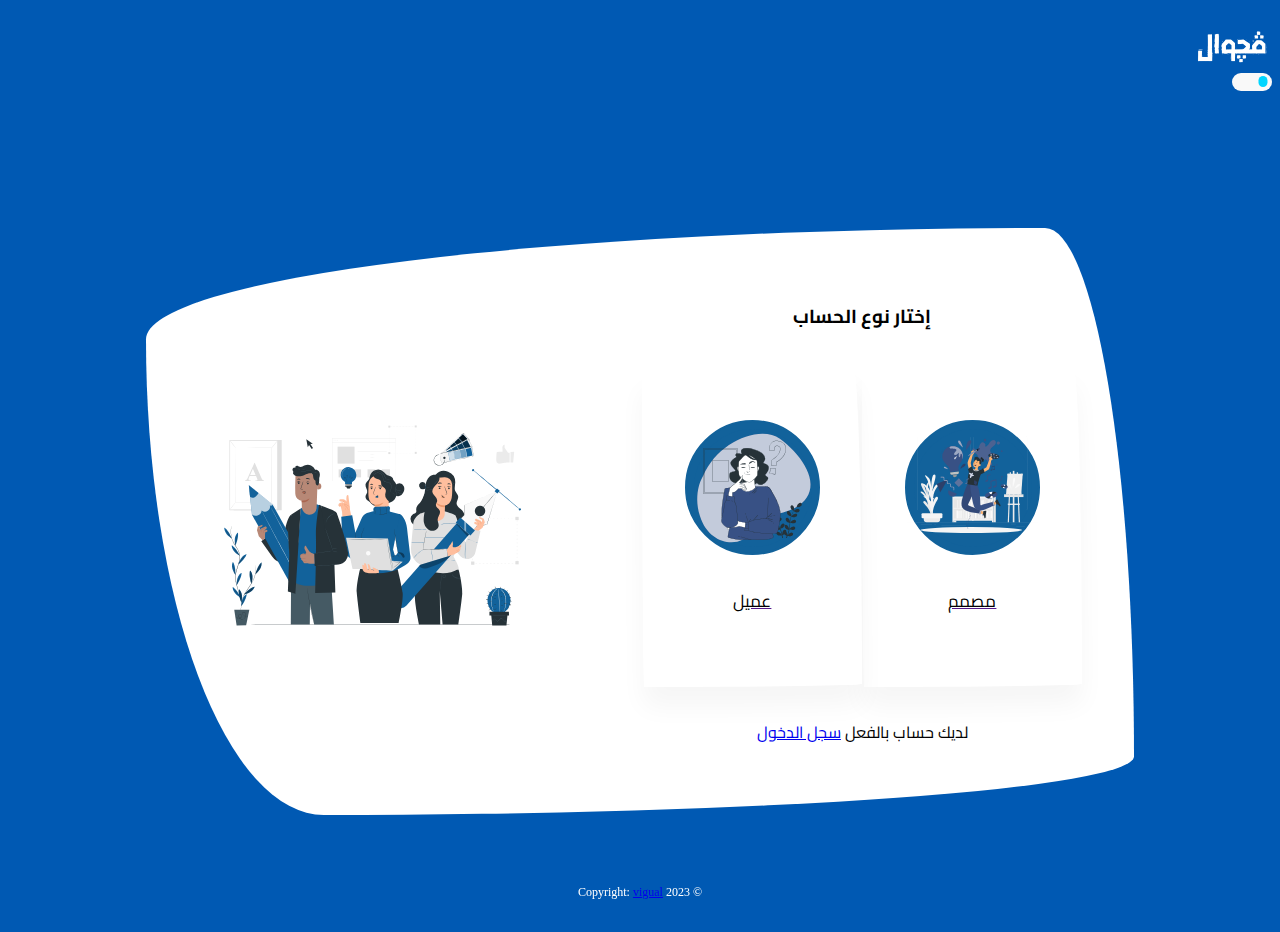
==== commit dbad60f3: "index page" ====
--- a/choose.html
+++ b/choose.html
@@ -33,7 +33,7 @@
     <!-- End Header -->
   
   
-  <main id="main">
+  
     
     <div class="main-container">
       <div class="grid-container-choose">
@@ -109,7 +109,7 @@
       </div>
 
     </div>
-  </main>
+  
  
   
   
--- a/base.css
+++ b/base.css
@@ -33,10 +33,18 @@
   --side-lg-bg: url(img/Palette-pana.svg);
 
   /*--card--*/
-  --bg-color: #385185;
+  --bg-color: #12629b;
   --bg-color-light: #ffff;
   --text-color-hover: #fff;
   --box-shadow-color: rgba(206, 178, 252, 0.48);
+
+  --bg--index: linear-gradient(rgba(1, 13, 19, 0.5), rgba(55, 142, 181, 0.2)),
+    url("/img/pexels-jessica-lewis-998587.jpg") top center;
+  --bg-all: #ffff;
+
+  --section-bg: #f4f9fc;
+
+  --bx-sh: rgb(0 0 0 / 20%);
 
   scroll-behavior: smooth;
 }
@@ -54,6 +62,10 @@
   color: white;
   --swit-bg: var(--cont-main, 05);
 
+  --bg--index: linear-gradient(rgb(0 0 0 / 55%), rgb(0 0 0 / 75%)),
+    url(/img/pexels-jessica-lewis-998587.jpg) top center;
+  --bg-all: #3f3f3f;
+  --section-bg: #2f2f2f;
   scroll-behavior: smooth;
 }
 
@@ -106,6 +118,7 @@
 
 #header.header-scrolled {
   padding: 12px;
+  background: var(--page-bg);
 }
 
 #header .logo h1 {
@@ -234,8 +247,29 @@
   color: #ffffff;
 }
 
+#footer_index {
+  color: var(--text-color);
+  font-size: 12px;
+  position: static;
+  left: 0;
+  bottom: 0;
+  width: 100%;
+  text-align: center;
+  transition: all 0.5s;
+  max-height: fit-content;
+  background: var(--bg-all);
+}
+#footer_index .copyright {
+  text-align: center;
+  padding-top: 30px;
+  color: var(--text-color);
+}
+#footer_index .url {
+  font-size: 18px;
+}
+
 @media (max-width: 575px) {
-  #footer .footer-top .footer-info {
+  #footer .footer-top .footer-info #footer_index {
     margin: -20px 0 30px 0;
   }
 }
@@ -691,12 +725,66 @@
   .choose-area {
     display: grid;
     column-count: 2;
-    grid-template-areas: "right" "left ";
     align-items: center;
     justify-items: center;
     justify-content: center;
     align-content: center;
     padding: 14px 0;
+  }
+  .card {
+    width: 100%;
+    height: 251px;
+    background: var(--cont-main);
+    border-radius: 96% 4% 99% 1% / 2% 99% 1% 98%;
+    overflow: hidden;
+    display: grid;
+    justify-content: center;
+    align-items: center;
+    position: relative;
+    box-shadow: 0 20px 26px rgba(0, 0, 0, 0.04);
+    transition: all 0.3s ease-out;
+    text-decoration: none;
+    align-content: center;
+    justify-items: center;
+  }
+
+  .overlay {
+    width: 100px;
+    position: absolute;
+    height: 100px;
+    border-radius: 50%;
+    background: var(--bg-color);
+    top: 40px;
+    left: 10px;
+    z-index: 0;
+    transition: transform 0.3s ease-out;
+  }
+  .circle {
+    width: 100px;
+    height: 100px;
+    border-radius: 50%;
+    background: var(--bg-color);
+    border: 2px solid var(--bg-color);
+    display: flex;
+    justify-content: center;
+    align-items: center;
+    position: relative;
+    z-index: 1;
+    transition: all 0.3s ease-out;
+    margin: 0 6px;
+  }
+
+  .circle:after {
+    content: "";
+    width: 100px;
+    height: 100px;
+    display: block;
+    position: absolute;
+    background: var(--bg-color);
+    border-radius: 50%;
+    top: -3px;
+    left: 1px;
+    transition: opacity 0.3s ease-out;
   }
 }
 
@@ -923,3 +1011,280 @@
   padding: 5px 5px 5px 15px;
   width: 38px;
 }
+
+/*--------------------------------------------------------------------------------------------------------------------------
+# index page
+---------------------------------------------------------------------------------------------------------------------------*/
+#hero {
+  width: 100%;
+  height: 100vh;
+  background: var(--bg--index);
+  background-size: cover;
+  position: relative;
+  margin-bottom: -90px;
+  transition: background 2s ease-in-out;
+}
+#hero .hero-container {
+  position: absolute;
+  bottom: 0;
+  top: 0;
+  left: 0;
+  right: 0;
+  display: flex;
+  justify-content: center;
+  align-items: center;
+  flex-direction: column;
+  text-align: center;
+}
+#hero h1 {
+  margin: 0 0 10px 0;
+  font-family: "Cairo", sans-serif;
+  font-size: 44px;
+  font-weight: 500;
+  line-height: 70px;
+  color: var(--text-color-hover);
+  text-shadow: -1px 0 2px #2f4d5a;
+}
+#hero h2 {
+  color: var(--bg-color-light);
+  font-family: "Almarai", sans-serif;
+  margin-bottom: 70px;
+  font-size: 16px;
+  font-weight: 400;
+  font-weight: 100;
+  text-shadow: -1px 0 2px #2f4d5a;
+}
+#hero .btn-get-started {
+  font-size: 36px;
+  display: inline-block;
+  padding: 4px 0;
+  border-radius: 50px;
+  transition: 0.3s ease-in-out;
+  margin: 10px;
+  width: 64px;
+  height: 64px;
+  text-align: center;
+  /* border: 2px solid #fff; */
+  color: rgb(255, 255, 255);
+}
+#hero .btn-get-started:hover {
+  padding-top: 8px;
+  background: rgba(153, 185, 218, 0.15);
+}
+
+#main {
+  margin-top: 90px;
+  background: var(--bg-all);
+  transition: background 1s ease-in-out;
+}
+
+@media (min-width: 1024px) {
+  #hero {
+    background-attachment: fixed;
+  }
+}
+@media (max-width: 768px) {
+  #hero h1 {
+    font-size: 28px;
+    line-height: 36px;
+  }
+  #hero h2 {
+    font-size: 18px;
+    line-height: 24px;
+    margin-bottom: 30px;
+  }
+}
+
+/*--------------------------------------------------------------
+# Sections General
+--------------------------------------------------------------*/
+section {
+  padding: 60px 0;
+  overflow: hidden;
+}
+
+.section-bg {
+  background-color: var(--section-bg);
+  transition: background-color 0.9s ease-in-out;
+}
+
+.section-title {
+  text-align: center;
+  padding-bottom: 30px;
+}
+.section-title h2 {
+  font-size: 32px;
+  font-family: "Cairo", sans-serif;
+  font-weight: bold;
+  position: relative;
+  margin-bottom: 30px;
+  color: var(--text-color);
+  z-index: 2;
+}
+.section-title h2::after {
+  content: "";
+  position: absolute;
+  left: 50%;
+  top: 50%;
+  transform: translate(-50%, -50%);
+  width: 122px;
+  height: 66px;
+  background: url(../img/section-title-bg.png) no-repeat;
+  z-index: -1;
+}
+.section-title p {
+  margin-bottom: 0;
+  font-family: "Cairo", sans-serif;
+  font-size: 16px;
+}
+
+.contact .php-email-form {
+  box-shadow: 0 0 30px var(--bx-sh);
+  padding: 30px;
+  background: var(--section-bg);
+  transition: background 0.9s ease-in-out;
+  font-family: "cairo";
+}
+
+.contact .php-email-form .error-message {
+  display: none;
+  color: #fff;
+  background: #ed3c0d;
+  text-align: left;
+  padding: 15px;
+  font-weight: 600;
+}
+
+.contact .php-email-form .error-message br + br {
+  margin-top: 25px;
+}
+
+.contact .php-email-form .sent-message {
+  display: none;
+  color: #fff;
+  background: #18d26e;
+  text-align: center;
+  padding: 15px;
+  font-weight: 600;
+}
+
+.contact .php-email-form .loading {
+  display: none;
+  background: #fff;
+  text-align: center;
+  padding: 15px;
+}
+
+.contact .php-email-form .loading:before {
+  content: "";
+  display: inline-block;
+  border-radius: 50%;
+  width: 24px;
+  height: 24px;
+  margin: 0 10px -6px 0;
+  border: 3px solid #18d26e;
+  border-top-color: #eee;
+  -webkit-animation: animate-loading 1s linear infinite;
+  animation: animate-loading 1s linear infinite;
+}
+
+.contact .php-email-form input,
+.contact .php-email-form textarea {
+  border-radius: 5px;
+  box-shadow: none;
+  font-size: 14px;
+}
+
+.contact .php-email-form input:focus,
+.contact .php-email-form textarea:focus {
+  border-color: #8ea5ca;
+}
+
+.contact .php-email-form input {
+  padding: 10px 15px;
+}
+
+.contact .php-email-form textarea {
+  padding: 12px 15px;
+}
+
+.contact .php-email-form button[type="submit"] {
+  background: var(--btn-sl);
+  border: 0;
+  padding: 10px 24px;
+  color: #fff;
+  transition: 0.4s;
+  border-radius: 5px;
+}
+
+.contact .php-email-form button[type="submit"]:hover {
+  background: var(--btn-sl-hover);
+}
+
+@-webkit-keyframes animate-loading {
+  0% {
+    transform: rotate(0deg);
+  }
+  100% {
+    transform: rotate(360deg);
+  }
+}
+
+@keyframes animate-loading {
+  0% {
+    transform: rotate(0deg);
+  }
+  100% {
+    transform: rotate(360deg);
+  }
+}
+
+/*--------------------------------------------------------------
+# Contact
+--------------------------------------------------------------*/
+.contact .info-box {
+  color: var(--text-color);
+  text-align: center;
+  box-shadow: 0 0 20px var(--bx-sh);
+  padding: 20px 0 30px 0;
+  background: var(--bg--all);
+}
+
+.contact .info-box i {
+  font-size: 32px;
+  color: var(--btn-sl);
+  padding: 8px;
+}
+
+.contact .info-box h3 {
+  font-size: 20px;
+  color: var(--text-color);
+  font-weight: 700;
+  margin: 10px 0;
+}
+
+.contact .info-box p {
+  padding: 0;
+  line-height: 24px;
+  font-size: 14px;
+  margin-bottom: 0;
+}
+
+.form-contact {
+  color: var(--text-color);
+  background-color: var(--section-bg);
+  transition: background-color 0.9s ease-in-out;
+  display: block;
+  width: 100%;
+  padding: 0.375rem 0.75rem;
+  font-size: 1rem;
+  font-weight: 400;
+  line-height: 1.5;
+  background-clip: padding-box;
+  border: 1px solid #ced4da;
+  -webkit-appearance: none;
+  -moz-appearance: none;
+  appearance: none;
+  border-radius: 0.25rem;
+  transition: border-color 0.15s ease-in-out, box-shadow 0.15s ease-in-out;
+}
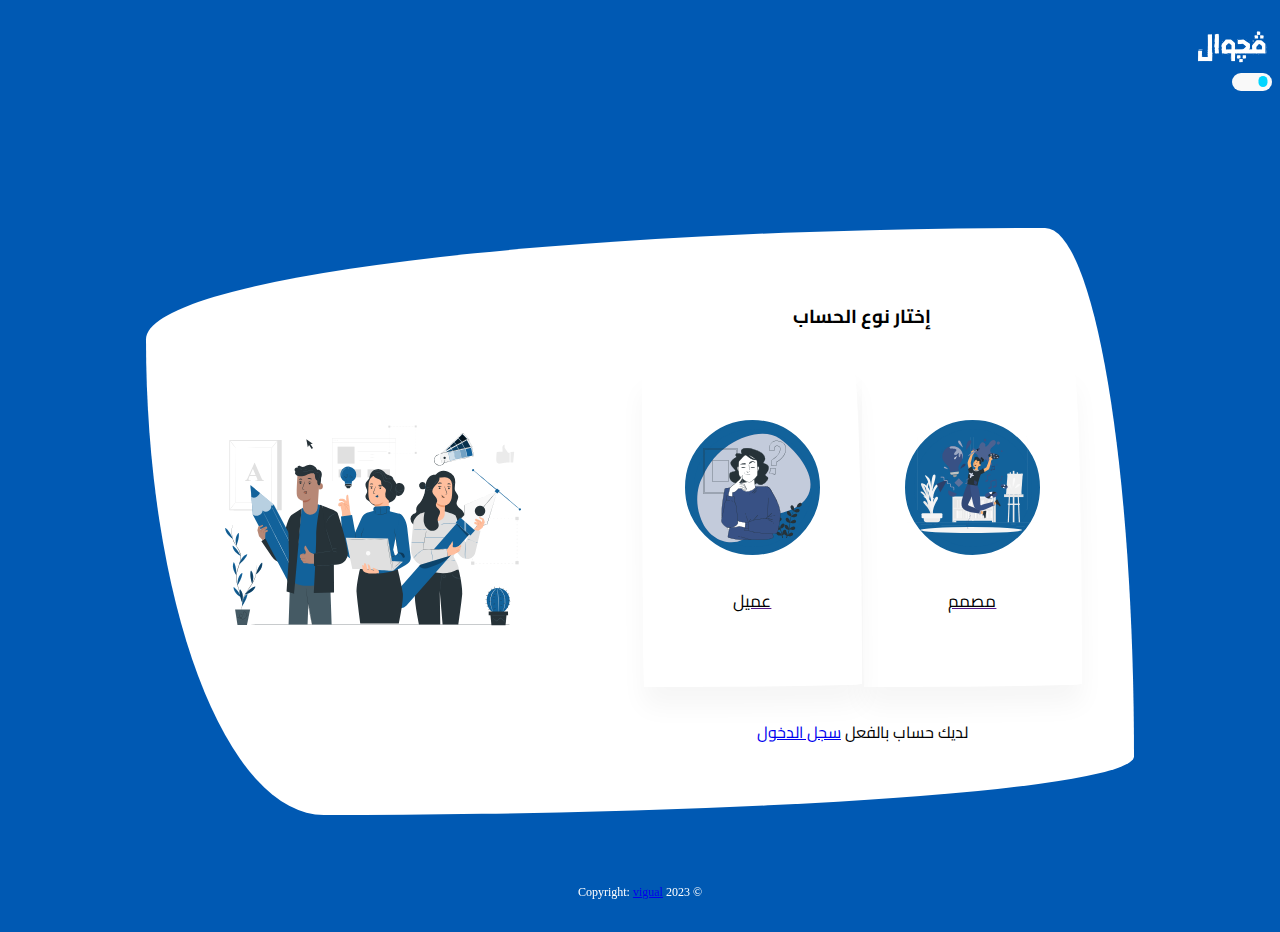
==== commit e7304845: "n" ====
--- a/choose.html
+++ b/choose.html
@@ -12,8 +12,7 @@
 </head>
 
 
-<body dir="rtl">
-    
+  <body dir="rtl">
     <!-- ======= Header ======= -->
     <header id="header" class="fixed-top header-transparent">
       <div class="container d-flex align-items-center justify-content-between">
@@ -31,7 +30,6 @@
 
     </header>
     <!-- End Header -->
-  
   
   
     
--- a/base.css
+++ b/base.css
@@ -39,7 +39,7 @@
   --box-shadow-color: rgba(206, 178, 252, 0.48);
 
   --bg--index: linear-gradient(rgba(1, 13, 19, 0.5), rgba(55, 142, 181, 0.2)),
-    url("/img/pexels-jessica-lewis-998587.jpg") top center;
+    url("img/pexels-jessica-lewis-998587.jpg") top center;
   --bg-all: #ffff;
 
   --section-bg: #f4f9fc;
@@ -63,7 +63,7 @@
   --swit-bg: var(--cont-main, 05);
 
   --bg--index: linear-gradient(rgb(0 0 0 / 55%), rgb(0 0 0 / 75%)),
-    url(/img/pexels-jessica-lewis-998587.jpg) top center;
+    url(img/pexels-jessica-lewis-998587.jpg) top center;
   --bg-all: #3f3f3f;
   --section-bg: #2f2f2f;
   scroll-behavior: smooth;
@@ -1129,7 +1129,7 @@
   transform: translate(-50%, -50%);
   width: 122px;
   height: 66px;
-  background: url(../img/section-title-bg.png) no-repeat;
+  background: url(img/section-title-bg.png) no-repeat;
   z-index: -1;
 }
 .section-title p {
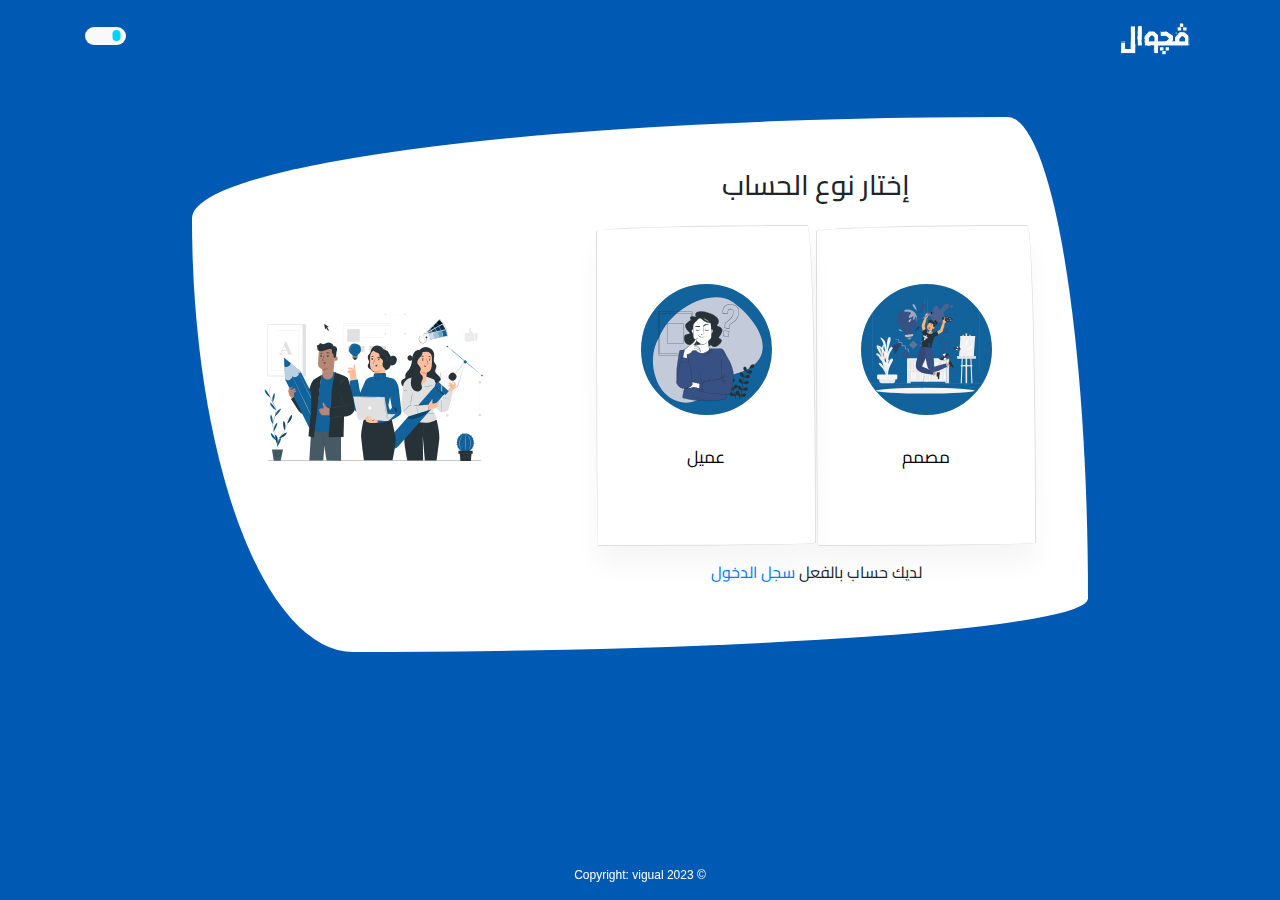
==== commit cf8b19a8: "chosse" ====
--- a/choose.html
+++ b/choose.html
@@ -1,15 +1,28 @@
 <!DOCTYPE html>
 <html lang="en">
-<head>
-    <meta charset="UTF-8">
-    <meta http-equiv="X-UA-Compatible" content="IE=edge">
-    <meta name="viewport" content="width=device-width, initial-scale=1.0">
-    <link href="bootstrap/css/bootstrap.min.css" rel="stylesheet">
-    <link rel="stylesheet" href="base.css">
-    <link rel="icon" type="img/vicon.png" href="/img/vicon.png">
-
-    <title>اختار المستخدم</title>
-</head>
+  <head>
+    <meta charset="UTF-8" />
+    <meta http-equiv="X-UA-Compatible" content="IE=edge" />
+    <meta name="viewport" content="width=device-width, initial-scale=1.0" />
+    <link href="bootstrap/css/bootstrap.min.css" rel="stylesheet" />
+    <link
+      rel="stylesheet"
+      href="https://cdn.jsdelivr.net/npm/bootstrap-icons@1.3.0/font/bootstrap-icons.css"
+    />
+    <link
+      rel="stylesheet"
+      href="https://cdn.jsdelivr.net/npm/bootstrap-icons@1.3.0/font/bootstrap-icons.css"
+    />
+    <link
+      rel="stylesheet"
+      href="https://stackpath.bootstrapcdn.com/bootstrap/4.3.1/css/bootstrap.min.css"
+      integrity="sha384-ggOyR0iXCbMQv3Xipma34MD+dH/1fQ784/j6cY/iJTQUOhcWr7x9JvoRxT2MZw1T"
+      crossorigin="anonymous"
+    />
+    <link rel="icon" type="img/vicon.png" href="img/vicon.png" />
+    <link rel="stylesheet" href="base.css" />
+    <title> اختار المستخدم</title>
+  </head>
 
 
   <body dir="rtl">
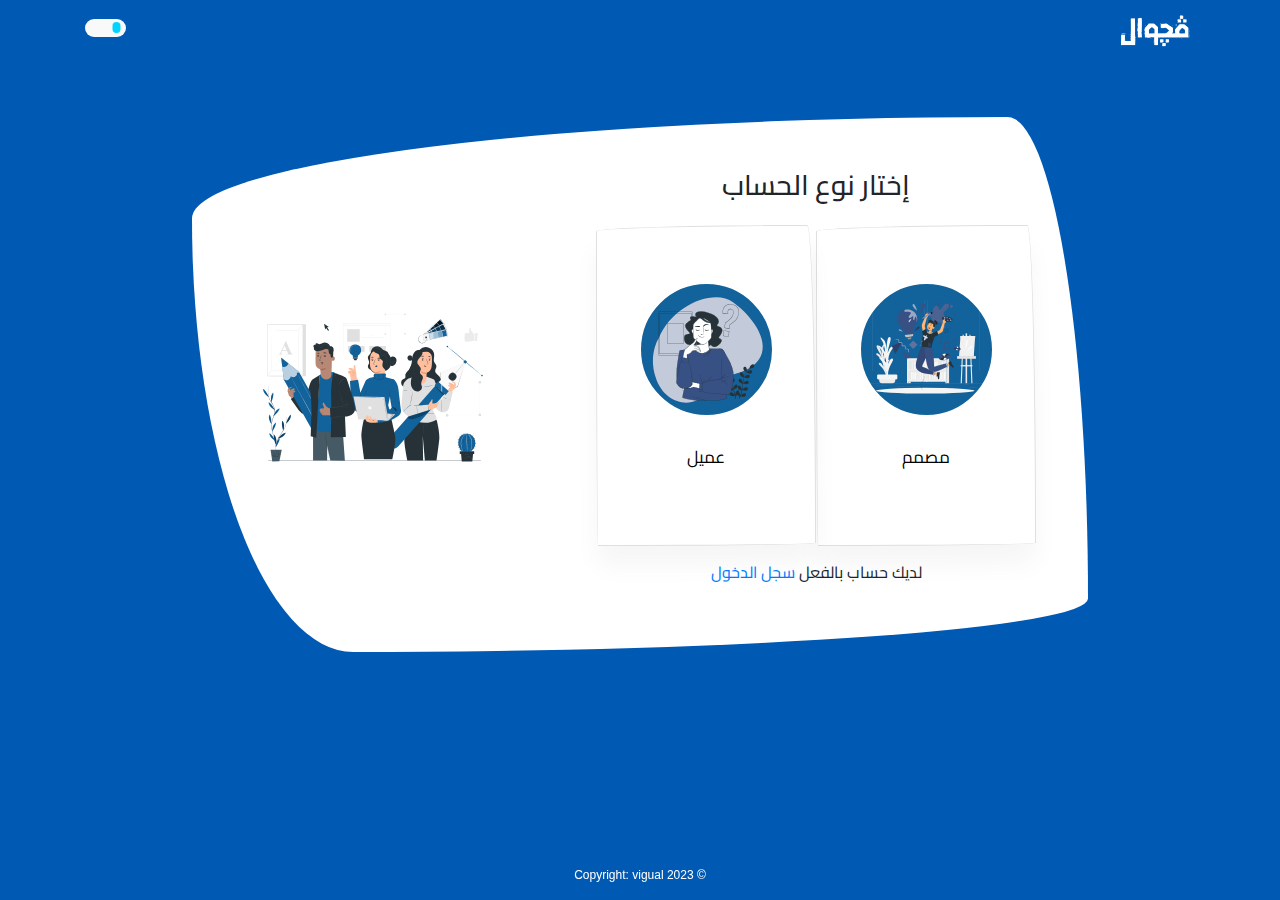
==== commit a9d6e9c8: "new signup" ====
--- a/choose.html
+++ b/choose.html
@@ -27,7 +27,7 @@
 
   <body dir="rtl">
     <!-- ======= Header ======= -->
-    <header id="header" class="fixed-top header-transparent">
+    <header id="header" class="fixed-top header-transparent header-scrolled">
       <div class="container d-flex align-items-center justify-content-between">
         <div class="logo">
           <a href="index.html"
@@ -53,7 +53,7 @@
               
  
             <div class="choose-area">
-                <a href="" id="frbtn"  onclick="frbtn();">
+                <a href="signup.html" id="frbtn"  onclick="frbtn();">
                   <div class="card wallet">
                     
                       <div class="overlay"></div>
--- a/base.css
+++ b/base.css
@@ -661,60 +661,220 @@
   left: 50px;
   z-index: 0;
   transition: transform 0.3s ease-out;
-} /*------------------------------------------------------------------------------------------------------------
-# spinner
+}
+
+/*------------------------------------------------------------------------------------------------------------
+# signup 
 ------------------------------------------------------------------------------------------------------------*/
-
-.loader,
-.loader:before,
-.loader:after {
-  border-radius: 50%;
-  width: 2.5em;
-  height: 2.5em;
-  margin: 0;
+.grid-container-signup {
+  display: grid;
+  column-count: 2;
+  grid-template-columns: 50%;
+  grid-column-end: span 2;
+  grid-gap: 0px;
+  background-color: var(--cont-main);
+  padding: 32px;
+  width: 70%;
+  grid-template-areas: "left right";
+  border-radius: 48% 38% 73% 21% / 47% 51% 28% 96%;
+  transition: background-color 0.9s ease-in-out;
+  align-items: center;
+  justify-content: center;
+  align-content: center;
+  justify-items: stretch;
+}
+
+.leftsignup,
+.rightsignup {
+  align-content: center;
+
+  height: inherit;
+}
+
+/* Style the left column */
+.leftsignup {
+  grid-area: left;
+  display: flex;
+  justify-content: center;
+  flex-direction: column;
+  align-items: center;
+  flex-wrap: nowrap;
+}
+
+/* Style the right column */
+.rightsignup {
+  grid-area: right;
+  align-content: center;
+  justify-content: center;
+  align-items: center;
+  justify-items: center;
+  width: 90%;
+  display: grid;
+}
+
+.leftsignup img {
+  width: 100%;
+  height: 100%;
+  /* clip-path: polygon(
+    25.5% 0%,
+    74.5% 0%,
+    100% 51.1%,
+    74.5% 100%,
+    25.5% 100%,
+    0% 51.1%
+  ); */
+}
+
+.signupbut {
+  display: flex;
+  flex-direction: column;
+  margin: 9px 0;
+  row-gap: -9px;
+  flex-wrap: wrap;
+  align-content: center;
+  justify-content: space-between;
+  align-items: center;
+}
+
+.signupbut img {
+  width: 15px;
+}
+
+.signupbut button {
+  margin: 0 10% 0 10%;
+  display: flex;
+  justify-content: center;
+  align-items: center;
+  column-gap: 10px;
+  width: 100%;
+  background: none;
+  border: none;
+  cursor: pointer;
+  font-size: 10px;
+  color: var(--text-color);
+}
+
+.signupbut a {
+  margin: 1% 10% 0 10%;
+  display: flex;
+  justify-content: center;
+  align-items: center;
+  column-gap: 10px;
+  height: 20%;
+  background: none;
+  border: none;
+  cursor: pointer;
+  font-size: 12px;
+  color: var(--text-color);
+}
+
+.signupbut button:first-child {
+  font-size: 14px;
+  font-weight: 400;
+}
+.form {
+  display: grid;
+  flex-direction: column;
+  gap: -33px;
+  max-width: 502px;
+  /* background-color: #fff; */
+  padding: 21px;
+  border-radius: 8px;
+  position: relative;
+  width: 94%;
+  justify-items: stretch;
+  justify-content: center;
+}
+
+.signin {
+  color: rgba(88, 87, 87, 0.822);
+  font-size: 14px;
+}
+
+.signin {
+  text-align: center;
+}
+
+.signin a {
+  color: royalblue;
+}
+
+.signin a:hover {
+  text-decoration: underline royalblue;
+}
+
+.flex {
+  display: flex;
+  width: 100%;
+  gap: 6px;
+  justify-content: center;
+}
+
+.form label {
+  position: relative;
+}
+
+.form label .input {
+  width: 100%;
+  padding: 10px 10px 20px 10px;
+  outline: 0;
+  border: 1px solid var(--bx-sh);
+  color: var(--text-color);
+  border-radius: 10px;
+  background: var(--lab-bg-color);
+}
+
+.form label .input + span {
   position: absolute;
-  top: 50%;
-  bottom: 50%;
-  left: 50%;
-  margin-right: -50%;
-  animation-fill-mode: both;
-  animation: bblFadInOut 1.8s infinite ease-in-out;
-}
-
-.loader {
+  left: 10px;
+  top: 15px;
+  color: var(--text-color);
+  font-size: 0.9em;
+  cursor: text;
+  transition: 0.3s ease;
+  height: 48px;
+}
+
+.form label .input:placeholder-shown + span {
+  top: 15px;
+  font-size: 0.9em;
+}
+
+.form label .input:focus + span,
+.form label .input:valid + span {
+  top: 30px;
+  font-size: 0.7em;
+  font-weight: 600;
+}
+
+.form label .input:valid + span {
+  color: var(--bg-color);
+}
+
+.submit {
+  border: none;
+  outline: none;
+  background-color: var(--bg-color);
+  padding: 10px;
+  border-radius: 10px;
   color: #fff;
-  font-size: 7px;
-  position: relative;
-  text-indent: -9999em;
-  transform: translateZ(0);
-  animation-delay: -0.16s;
-}
-
-.loader:before,
-.loader:after {
-  content: "";
-  position: absolute;
-  top: 0;
-}
-
-.loader:before {
-  left: -3.5em;
-  animation-delay: -0.32s;
-}
-
-.loader:after {
-  left: 3.5em;
-}
-
-@keyframes bblFadInOut {
-  0%,
-  80%,
-  100% {
-    box-shadow: 0 2.5em 0 -1.3em;
-  }
-
-  40% {
-    box-shadow: 0 2.5em 0 0;
+  font-size: 16px;
+  transform: 0.3s ease;
+}
+
+.submit:hover {
+  background-color: var(--btn-sl-hover);
+}
+
+@keyframes pulse {
+  from {
+    transform: scale(0.9);
+    opacity: 1;
+  }
+
+  to {
+    transform: scale(1.8);
+    opacity: 0;
   }
 }
 
@@ -827,191 +987,44 @@
     justify-items: center;
     padding: 80px 0;
   }
-}
-
-/* Slideshow container */
-.slideshow-container {
-  position: relative;
-  background: rgb(0, 0, 0, 0);
-}
-
-/* Slides */
-.mySlides {
-  display: none;
-  margin: 10px;
-  text-align: center;
-}
-
-/* Next & previous buttons */
-.prev,
-.next {
-  cursor: pointer;
-  position: absolute;
-  top: 100%;
-  width: auto;
-  margin-top: -30px;
-  padding: 1px;
-  color: #888;
-  font-weight: bold;
-  font-size: 15px;
-  border-radius: 0 0px 0px 0;
-  user-select: none;
-}
-
-/* Position the "next button" to the right */
-.next {
-  position: absolute;
-  right: 0;
-  border-radius: 3px 0 0 3px;
-}
-
-/* On hover, add a black background color with a little bit see-through */
-.prev:hover,
-.next:hover {
-  background-color: rgba(0, 0, 0, 0.1);
-  color: white;
-}
-
-/* The dot/bullet/indicator container */
-.dot-container {
-  text-align: center;
-  padding: 1px;
-  background: rgb(0, 0, 0, 0);
-}
-
-/* The dots/bullets/indicators */
-.dot {
-  cursor: pointer;
-  height: 8px;
-  width: 8px;
-  margin: 0 2px;
-  background-color: #bbb;
-  border-radius: 50%;
-  display: inline-block;
-  transition: background-color 0.6s ease;
-}
-
-/* Add a background color to the active dot/circle */
-.active,
-.dot:hover {
-  background-color: #717171;
-}
-
-/* Add an italic font style to all quotes */
-q {
-  font-style: italic;
-}
-
-/* Add a blue color to the author */
-.author {
-  color: cornflowerblue;
-}
-
-/*------------------------------------------------------------------------------------------------------------
-# signup 
-------------------------------------------------------------------------------------------------------------*/
-
-.content i {
-  margin-bottom: 41px;
-}
-
-.content__formsignup {
-  margin: 10% 10% 5% 10%;
-  display: flex;
-  flex-direction: column;
-  row-gap: 14px;
-}
-
-.content__inputssignup {
-  display: flex;
-  flex-direction: column;
-  row-gap: 8px;
-}
-
-.content__formsignup label {
-  display: flex;
-  align-items: center;
-  position: relative;
-  min-width: 46%;
-  height: 38px;
-  background: rgb(250, 250, 250);
-  border-radius: 3px;
-}
-
-.content__formsignup span {
-  position: absolute;
-  text-overflow: ellipsis;
-  transform-origin: right;
-  font-size: 12px;
-  right: 8px;
-  pointer-events: none;
-  transition: transform ease-out 0.1s;
-}
-
-.content__formsignup input {
-  width: 100%;
-  background: inherit;
-  border: 0;
-  outline: none;
-  padding: 9px 8px 7px 8px;
-  text-overflow: ellipsis;
-  font-size: 16px;
-  vertical-align: middle;
-}
-
-.content__formsignup input:valid + span {
-  transform: scale(calc(10 / 12)) translateY(-10px);
-}
-
-.content__formsignup input:valid {
-  padding: 14px 0 2px 8px;
-  font-size: 12px;
-}
-
-.content__or-textsignup {
-  margin: 0 10% 0% 10%;
-  display: flex;
-  justify-content: space-between;
-  align-items: center;
-  text-transform: uppercase;
-  font-size: 13px;
-  column-gap: 18px;
-  margin-top: 18px;
-}
-
-.content__or-textsignup span:nth-child(3),
-.content__or-textsignup span:nth-child(1) {
-  display: block;
-  width: 100%;
-  height: 1px;
-  background-color: rgb(219, 219, 219);
-}
-
-.content__formsignup button {
-  background: rgb(0, 149, 246);
-  color: white;
-  border: none;
-  border-radius: 8px;
-  font-weight: 700;
-  font-size: 14px;
-  padding: 7px 16px;
-  cursor: pointer;
-}
-
-.content__formsignup button:hover {
-  background: rgb(24, 119, 242);
-}
-
-.content__formsignup button:active:not(:hover) {
-  background: rgb(0, 149, 246);
-  opacity: 0.7;
-}
-
-.input__icon {
-  padding: 5px 5px 5px 15px;
-  width: 38px;
-}
-
+
+  .grid-container-signup {
+    display: grid;
+    column-count: 2;
+    grid-template-columns: 100%;
+    grid-column-end: span 2;
+    grid-gap: 4px;
+    width: 94%;
+    grid-template-areas:
+      "left "
+      "right";
+    justify-items: stretch;
+  }
+
+  .rightsignup {
+    grid-area: right;
+    align-content: center;
+    justify-content: center;
+    align-items: center;
+    justify-items: stretch;
+    width: 100%;
+    display: grid;
+  }
+
+  .form {
+    display: grid;
+    flex-direction: column;
+    gap: -33px;
+    max-width: 502px;
+    /* background-color: #fff; */
+    padding: 3px;
+    border-radius: 8px;
+    position: relative;
+    width: 98%;
+    justify-items: stretch;
+    justify-content: center;
+  }
+}
 /*--------------------------------------------------------------------------------------------------------------------------
 # index page
 ---------------------------------------------------------------------------------------------------------------------------*/
